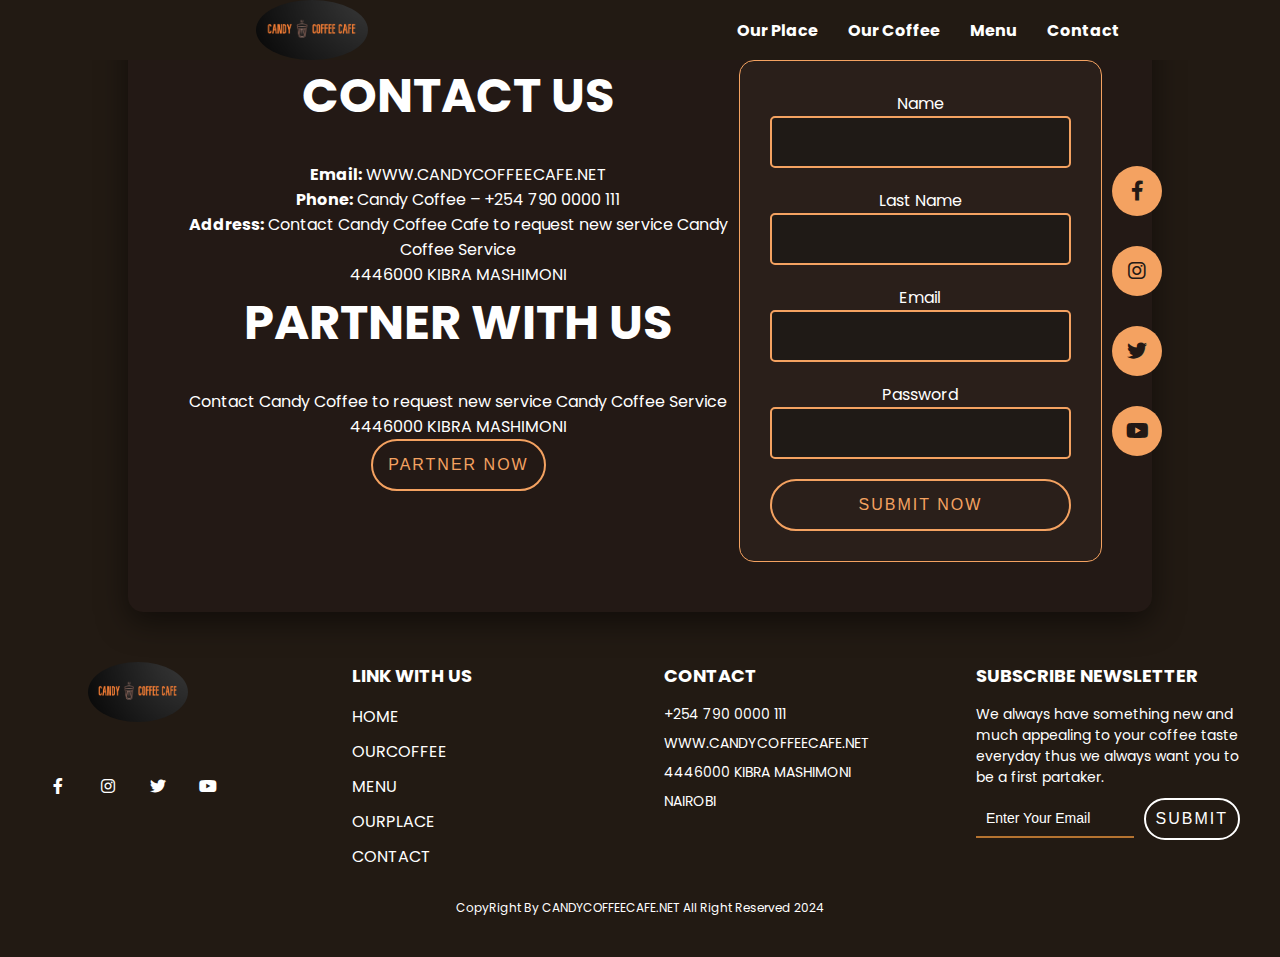
==== contact.html @ 36b61f67 "added few fitures on the contact and partner like the navbar and the footer" ====
<!DOCTYPE html>
<html lang="en">
  <head>
    <meta charset="UTF-8" />
    <meta name="viewport" content="width=device-width, initial-scale=1.0" />
    <title>Contact Candy Coffee shop</title>
    <link
      rel="stylesheet"
      href="https://cdnjs.cloudflare.com/ajax/libs/font-awesome/6.0.0-beta3/css/all.min.css"
    />
    <link rel="stylesheet" href="css/style.css" />
    <link rel="preconnect" href="https://fonts.googleapis.com" />
    <link rel="preconnect" href="https://fonts.gstatic.com" crossorigin />
    <link
      href="https://fonts.googleapis.com/css2?family=Kanit:ital,wght@0,100;0,200;0,300;0,400;0,500;0,600;0,700;0,800;0,900;1,100;1,200;1,300;1,400;1,500;1,600;1,700;1,800;1,900&family=Poppins:ital,wght@0,100;0,200;0,300;0,400;0,500;0,600;0,700;0,800;0,900;1,100;1,200;1,300;1,400;1,500;1,600;1,700;1,800;1,900&display=swap"
      rel="stylesheet"
    />
  </head>
  <body>
    <section>
      <nav class="navbar">
        <div class="logo">
          <a href="./index.html" target="_blank"><img src="./images/home/logo.png" alt="logo" class="logo" /></a>
        </div>

        <ul class="nav-links">
          <li><a href="#">Our Place</a></li>
          <li><a href="#">Our Coffee</a></li>
          <li><a href="#">Menu</a></li>
          <li><a href="contact.html" target="_blank">Contact</a></li>
        </ul>
      </nav>
      <div class="container">
        <div class="contact-section">
          <div class="contact-info">
            <h2>CONTACT US</h2>
            <p>
              <strong>Email:</strong>
              <a href="mailto:candycoffeecafe.net">WWW.CANDYCOFFEECAFE.NET</a>
            </p>
            <p><strong>Phone:</strong> Candy Coffee – +254 790 0000 111</p>
            <p>
              <strong>Address:</strong> Contact Candy Coffee Cafe to request new
              service Candy Coffee Service<br />4446000 KIBRA MASHIMONI
            </p>

            <div class="partner">
              <h2>PARTNER WITH US</h2>
              <p>
                Contact Candy Coffee to request new service Candy Coffee
                Service<br />4446000 KIBRA MASHIMONI
              </p>
              <a href="partner.html" target="_blank">
                <button type="submit">PARTNER NOW</button></a
              >
            </div>

            <div class="social-icons">
              <a href="#"><i class="fab fa-facebook-f"></i></a>
              <a href="#"><i class="fab fa-instagram"></i></a>
              <a href="#"><i class="fab fa-twitter"></i></a>
              <a href="#"><i class="fab fa-youtube"></i></a>
            </div>
          </div>

          <div class="contact-form">
            <form>
              <label for="name">Name</label>
              <input type="text" id="name" name="name" />

              <label for="lastname">Last Name</label>
              <input type="text" id="lastname" name="lastname" />

              <label for="email">Email</label>
              <input type="email" id="email" name="email" />

              <label for="password">Password</label>
              <input type="password" id="password" name="password" />

              <button type="submit">SUBMIT NOW</button>
            </form>
          </div>
        </div>
      </div>
    </section>

      <!-- Footer -->
      <footer class="footer-container">
        <div class="footer-left">
          <a href="./index.html"><img
            src="./images/home/logo.png"
            alt="Candy coffee cafe Service Logo"
            class="logo"
          /></a>
          <div class="social-icons">
            <a href="#"><i class="fab fa-facebook-f"></i></a>
            <a href="#"><i class="fab fa-instagram"></i></a>
            <a href="#"><i class="fab fa-twitter"></i></a>
            <a href="#"><i class="fab fa-youtube"></i></a>
          </div>
        </div>
  
        <div class="quick-links">
          <h4>LINK WITH US</h4>
          <ul>
            <li><a href="./index.html">HOME</a></li>
            <li><a href="#">OURCOFFEE</a></li>
            <li><a href="#">MENU</a></li>
            <li><a href="#">OURPLACE</a></li>
            <li><a href="./contact.html" target="_blank">CONTACT</a></li>
          </ul>
        </div>
  
        <div class="contact-info">
          <h4>CONTACT</h4>
          <p>+254 790 0000 111</p>
          <p><a href="mailto:candycoffeecafe.net">WWW.CANDYCOFFEECAFE.NET</a></p>
          <p>4446000 KIBRA MASHIMONI</p>
          <p>NAIROBI</p>
        </div>
  
        <div class="newsletter">
          <h4>SUBSCRIBE NEWSLETTER</h4>
          <p>
            We always have something new and much appealing to your coffee taste
            everyday thus we always want you to be a first partaker.
          </p>
          <form>
            <div class="mail-box">
              <input
                type="email"
                name="email"
                placeholder="Enter Your Email"
                class="input"
              />
              <button class="subscribe-btn" type="submit">submit</button>
            </div>
          </form>
        </div>
  
        <div class="footer-bottom">
          <p>CopyRight By CANDYCOFFEECAFE.NET All Right Reserved 2024</p>
        </div>
      </footer>
  </body>
</html>
---- css/style.css ----
* {
  padding: 0;
  margin: 0;
  box-sizing: border-box;
}

body {
  font-family: "Poppins", sans-serif;
  color: #fff;
  background-color: #221A13;
}

li {
  list-style: none;
  display: flex;
}

li a {
  color: #fff;
}

li a:hover {
  color: #b57330;
}

a {
  text-decoration: none;
}

a {
  color: #fff;
}

a:hover {
  color: #b57330;
}

.container {
  max-width: 80%;
  margin: 10px auto;
  text-align: center;
}

nav {
  background: #221A13;
  position: fixed;
  width: 100%;
  top: 0;
  left: 0;
  z-index: 1;
  /* filter: brightness(.9); */
}

.navbar {
  display: flex;
  justify-content: space-around;
  align-items: center;
}

.logo img {
  height: 60px;
  border-radius: 50%;
}

.nav-links {
  list-style: none;
  padding-left: 50px;
  display: flex;
  gap: 30px;
}

.nav-links a {
  color: white;
  text-decoration: none;
  font-weight: bold;
  transition: color 0.3s, transform 0.3s;
}

.nav-links a:hover {
  color: #FF6C00;
  transform: scale(1.1);
}

.logo {
  height: 60px;
  border-radius: 50%;
  margin-left: 3em;
}

.footer-container {
  display: flex;
  justify-content: space-between;
  align-items: flex-start;
  padding: 40px;
  background-color: #221A13;
  color: #fff;
  flex-wrap: wrap;
}
.footer-container .footer-left,
.footer-container .quick-links,
.footer-container .contact-info,
.footer-container .newsletter {
  width: 22%;
  text-align: left;
}
.footer-container .footer-left h4,
.footer-container .quick-links h4,
.footer-container .contact-info h4,
.footer-container .newsletter h4 {
  font-size: 18px;
  margin-bottom: 15px;
}
.footer-container .footer-left .logo {
  width: 100px;
  margin-bottom: 20px;
}
.footer-container .footer-left .social-icons {
  display: flex;
  gap: 15px;
  justify-content: flex-start;
  margin-top: 20px;
}
.footer-container .footer-left .social-icons a {
  display: inline-block;
  width: 35px;
  height: 35px;
  border-radius: 50%;
  text-align: center;
  line-height: 35px;
  font-size: 16px;
  transition: background-color 0.3s ease;
}
.footer-container .footer-left .social-icons a:hover {
  background-color: #b57330;
  color: #fff;
}
.footer-container .quick-links ul {
  list-style: none;
  padding: 0;
}
.footer-container .quick-links ul li {
  margin-bottom: 10px;
}
.footer-container .quick-links ul li a {
  color: #fff;
  text-decoration: none;
}
.footer-container .quick-links ul li a:hover {
  color: #b57330;
}
.footer-container .contact-info p {
  margin: 8px 0;
  font-size: 14px;
}
.footer-container .contact-info p a {
  color: #fff;
  text-decoration: none;
}
.footer-container .contact-info p a:hover {
  color: #b57330;
}
.footer-container .newsletter p {
  font-size: 14px;
}
.footer-container .newsletter .mail-box {
  display: flex;
  align-items: center;
  gap: 10px;
  margin-top: 10px;
}
.footer-container .newsletter .mail-box .input {
  padding: 10px;
  width: 80%;
  border: none;
  border-bottom: 2px solid #b57330;
  background: none;
  color: #fff;
  font-size: 14px;
}
.footer-container .newsletter .mail-box .input::-moz-placeholder {
  color: #fff;
}
.footer-container .newsletter .mail-box .input::placeholder {
  color: #fff;
}
.footer-container .newsletter .mail-box .subscribe-btn {
  padding: 10px;
  background-color: transparent;
  border: 2px solid #fff;
  color: #fff;
  cursor: pointer;
}
.footer-container .newsletter .mail-box .subscribe-btn i {
  font-size: 16px;
}
.footer-container .newsletter .mail-box .subscribe-btn:hover {
  background-color: #b57330;
  border-color: #b57330;
}
.footer-container .footer-bottom {
  width: 100%;
  text-align: center;
  margin-top: 20px;
  font-size: 12px;
}

@media only screen and (max-width: 768px) {
  .footer-container {
    flex-wrap: wrap;
    text-align: center;
  }
  .footer-container .footer-left,
  .footer-container .quick-links,
  .footer-container .contact-info,
  .footer-container .newsletter {
    width: 100%;
    margin-bottom: 20px;
  }
  .footer-container .newsletter .mail-box {
    justify-content: center;
  }
}
.hero {
  position: relative;
  height: 70vh;
  display: flex;
  justify-content: center;
  align-items: center;
  text-align: center;
  color: #fff;
}

.background-video {
  position: absolute;
  top: 20px;
  left: 0;
  width: 100%;
  height: 70vh;
  -o-object-fit: cover;
     object-fit: cover;
  z-index: -1;
  filter: brightness(0.2);
}

.hero-content {
  z-index: 1;
}

.hero-content h1 {
  font-size: 3rem;
  margin-bottom: 20px;
}

.hero-content p {
  margin-bottom: 20px;
}

.hero .btn {
  background-color: #b57330;
  color: #fff;
  padding: 10px 20px;
  text-decoration: none;
  border-radius: 5px;
  font-weight: bold;
  transition: background 0.3s ease;
}

.hero .btn:hover {
  background-color: #221A13;
}

nav {
  background: #221A13;
  position: fixed;
  width: 100%;
  top: 0;
  left: 0;
  z-index: 1;
  /* filter: brightness(.9); */
}

.navbar {
  display: flex;
  justify-content: space-around;
  align-items: center;
}

.nav-links {
  list-style: none;
  padding-left: 50px;
  display: flex;
  gap: 30px;
}

.nav-links a {
  color: #fff;
  text-decoration: none;
  font-weight: bold;
}

.nav-links a:hover {
  color: #b57330;
}

@media (max-width: 768px) {
  .main-section h1 {
    font-size: 36px;
  }
  .main-section p {
    font-size: 16px;
  }
  .navbar .nav-links {
    /* display: none; */
    max-height: 30vh;
    flex-direction: column;
  }
  .navbar .logo {
    font-size: 20px;
  }
}
@media (max-width: 480px) {
  .main-section h1 {
    font-size: 28px;
  }
  .main-section p {
    font-size: 14px;
  }
}
button {
  padding: 15px;
  background-color: transparent;
  color: #f4a261;
  border: 2px solid #f4a261;
  font-size: 16px;
  cursor: pointer;
  text-transform: uppercase;
  letter-spacing: 2px;
  border-radius: 50px;
  transition: all 0.3s ease;
}
button:hover {
  background-color: #f4a261;
  color: #231915;
}

.contact-section {
  display: flex;
  justify-content: space-between;
  padding: 50px;
  background-color: #231915;
  color: #fff;
  border-radius: 15px;
  position: relative;
  box-shadow: 0 10px 30px rgba(0, 0, 0, 0.5);
}
.contact-section .contact-info h2 {
  font-size: 48px;
  font-weight: bold;
  margin-bottom: 30px;
}
.contact-section .contact-info .info-item {
  margin-bottom: 20px;
}
.contact-section .contact-info .info-item strong {
  display: block;
  font-size: 18px;
  margin-bottom: 10px;
  font-weight: 700;
}
.contact-section .contact-info .info-item p {
  font-size: 16px;
  line-height: 1.5;
}
.contact-section .contact-info .info-item p a {
  color: #f4a261;
  text-decoration: none;
}
.contact-section .contact-info .info-item p a:hover {
  color: #fff;
}
.contact-section .contact-form {
  width: 45%;
  background-color: #2a1f1a;
  padding: 30px;
  border: 1px solid #f4a261;
  border-radius: 15px;
  position: relative;
}
.contact-section .contact-form form {
  display: flex;
  flex-direction: column;
}
.contact-section .contact-form form input {
  padding: 15px;
  margin-bottom: 20px;
  background-color: #1f1a16;
  border: 2px solid #f4a261;
  color: #fff;
  border-radius: 5px;
  font-size: 16px;
  outline: none;
  transition: all 0.3s ease;
}
.contact-section .contact-form form input::-moz-placeholder {
  color: #bdbdbd;
}
.contact-section .contact-form form input::placeholder {
  color: #bdbdbd;
}
.contact-section .contact-form form input:focus {
  border-color: #fff;
  background-color: #2a1f1a;
}
.contact-section .social-icons {
  display: flex;
  flex-direction: column;
  gap: 30px; /* Maintain spacing between icons */
  position: absolute;
  top: 50%;
  transform: translateY(-50%);
  right: -10px; /* Moves the icons to the immediate right of the form without touching the form border */
  z-index: 1; /* Ensure icons are visible but not touching form */
}
.contact-section .social-icons a {
  display: flex;
  justify-content: center;
  align-items: center;
  width: 50px;
  height: 50px;
  background-color: #f4a261;
  border-radius: 50%;
  color: #231915;
  font-size: 20px;
  transition: all 0.3s ease;
}
.contact-section .social-icons a:hover {
  background-color: #fff;
  color: #f4a261;
}

@media screen and (max-width: 768px) {
  .contact-section {
    flex-direction: column;
    padding: 20px;
  }
  .contact-section .contact-info,
  .contact-section .contact-form {
    width: 100%;
    margin-bottom: 20px;
  }
  .contact-section .social-icons {
    position: static;
    flex-direction: row;
    justify-content: center;
    gap: 10px;
  }
}
.our-service {
  text-align: center;
  padding: 40px 20px;
  background-color: #221A13;
}
.our-service h2 {
  font-size: 48px;
  font-weight: bold;
  color: #fff;
  margin-bottom: 50px;
}
.our-service .service-container {
  display: flex;
  justify-content: space-between;
  gap: 30px;
}
.our-service .service-container .service-card {
  background-color: #2D2017;
  border-radius: 15px;
  overflow: hidden;
  width: 100%;
  position: relative;
  box-shadow: 0 10px 30px rgba(0, 0, 0, 0.2);
  transition: transform 0.3s ease;
  cursor: pointer;
}
.our-service .service-container .service-card:hover {
  transform: translateY(-10px);
}
.our-service .service-container .service-card img {
  width: 100%;
  height: 200px;
  -o-object-fit: cover;
     object-fit: cover;
}
.our-service .service-container .service-card .service-content {
  text-align: center;
}
.our-service .service-container .service-card .service-content h3 {
  color: #fff;
  font-weight: 600;
  margin-bottom: 15px;
}
.our-service .service-container .service-card .service-content .service-link {
  display: block;
  margin: 0 auto;
  width: 50px;
  height: 50px;
  border-radius: 50%;
  background-color: #b57330;
  display: flex;
  justify-content: center;
  align-items: center;
  margin-top: 15px;
  transition: background-color 0.3s ease;
}
.our-service .service-container .service-card .service-content .service-link .arrow {
  font-size: 24px;
  color: #fff;
}
.our-service .service-container .service-card .service-content .service-link:hover {
  background-color: #b57330;
}

.our-service .container {
  text-align: center;
}
.our-service .container .service-scrollable {
  display: flex;
  flex-wrap: nowrap;
  gap: 20px;
  overflow-x: auto;
  padding-bottom: 10px;
  /* For all browsers */
  -ms-overflow-style: none;
}
.our-service .container .service-card {
  flex: 0 0 250px; /* Set a fixed width for each card */
  border: 1px solid #b57330;
  padding: 10px;
  border-radius: 10px;
  text-align: center;
  box-shadow: 0 4px 8px rgba(0, 0, 0, 0.2);
}
.our-service .container .service-card img {
  width: 100%;
  height: auto;
  border-radius: 8px;
}
.our-service .container .service-card .service-content {
  margin-top: 10px;
}
.our-service .container .service-card .service-content h3 {
  font-size: 1.2rem;
  margin-bottom: 5px;
}
.our-service .container .service-card .service-content .service-link {
  font-size: 1.5rem;
}

@media screen and (max-width: 768px) {
  .service-container {
    flex-direction: column;
    gap: 20px;
  }
}
.partnership-form {
  max-width: 600px;
  margin: 0 auto;
  padding: 20px;
  border-radius: 10px;
  box-shadow: 0 2px 5px rgba(0, 0, 0, 0.2);
}
.partnership-form label {
  font-weight: bold;
  margin-top: 10px;
  display: block;
  color: #fff;
}
.partnership-form input[type=text],
.partnership-form input[type=email],
.partnership-form input[type=tel],
.partnership-form input[type=url],
.partnership-form textarea,
.partnership-form select {
  width: 100%;
  color: #221A13;
  padding: 10px;
  margin-top: 5px;
  margin-bottom: 15px;
  border: 1px solid rgba(0, 0, 0, 0.2);
  border-radius: 5px;
  background-color: #fff;
}
.partnership-form input[type=radio] {
  margin-right: 5px;
}
.partnership-form button {
  padding: 15px;
  margin: 0 auto;
  display: block;
  background-color: transparent;
  color: #fff;
  border: 2px solid #b57330;
  font-size: 16px;
  cursor: pointer;
  text-transform: uppercase;
  letter-spacing: 2px;
  border-radius: 50px;
  transition: all 0.3s ease;
}
.partnership-form button:hover {
  background-color: #b57330;
  color: #fff;
}
.partnership-form .phone-section {
  display: flex;
  gap: 10px;
}
.partnership-form .phone-section select {
  width: 25%;
}
.partnership-form .phone-section input {
  width: 75%;
}

.all-varieties {
  gap: 3em;
}

.variaties {
  gap: 2em;
}

@media only screen and (max-width: 600px) {
  nav .nav {
    flex-direction: column;
    align-items: center;
  }
  .nav-left, .nav-center, .nav-right {
    width: 100%;
    text-align: center;
  }
  .nav-center ul {
    display: flex;
    flex-direction: column;
    padding: 0;
    margin: 0;
  }
  .nav-center ul li {
    margin-bottom: 10px;
  }
  .menu-container h1, .menu-container span {
    text-align: center;
  }
  .shop-container {
    display: flex;
    flex-direction: column;
    align-items: center;
  }
  .varieties-container {
    flex-direction: column;
    align-items: center;
    text-align: center;
  }
  .variaties-img img {
    max-width: 100%;
  }
  .footer-container {
    display: flex;
    flex-direction: column;
    align-items: center;
    text-align: center;
    width: 100%;
  }
  .footer-left, .quick-links, .newsletter {
    width: 100%;
    margin-bottom: 20px;
  }
  .quick-links ul {
    display: flex;
    flex-direction: column;
  }
  .newsletter .mail-box {
    flex-direction: column;
    align-items: center;
  }
  .newsletter .input {
    width: 100%;
    margin-bottom: 10px;
  }
  .subscribe-btn {
    width: 100%;
  }
}
.monials-scrollable .service-scrollable {
  display: flex;
  flex-wrap: nowrap;
  gap: 20px;
  overflow-x: auto;
  padding-bottom: 10px;
  /* For all browsers */
  -ms-overflow-style: none;
}
.testimonials {
  text-align: center;
  padding: 50px 0;
  background-color: #221A13;
}
.testimonials .title {
  color: #fff;
  font-size: 28px;
  margin-bottom: 5px;
}
.testimonials .subtitle {
  font-size: 24px;
  color: #fff;
  margin-bottom: 30px;
}
.testimonials .testimonial-slider {
  display: flex;
  overflow-x: scroll;
  scroll-behavior: smooth;
}
.testimonials .testimonial-slider .testimonial-card {
  background-color: #2D2017;
  border-radius: 10px;
  border: 1px solid #b57330;
  box-shadow: rgba(0, 0, 0, 0.2);
  margin: 0 10px;
  padding: 20px;
  flex: 0 0 300px;
  position: relative;
  text-align: left;
}
.testimonials .testimonial-slider .testimonial-card .quote {
  font-size: 48px;
  color: #b57330;
  position: absolute;
  top: 10px;
  left: 10px;
}
.testimonials .testimonial-slider .testimonial-card h4 {
  font-size: 18px;
  margin-top: 50px;
  color: #b57330;
}
.testimonials .testimonial-slider .testimonial-card p {
  font-size: 14px;
  color: #fff;
  margin-bottom: 20px;
}
.testimonials .testimonial-slider .testimonial-card .author {
  display: flex;
  align-items: center;
  align-content: center;
}
.testimonials .testimonial-slider .testimonial-card .author img {
  width: 50px;
  height: 50px;
  border-radius: 50%;
  margin-right: 10px;
}
.testimonials .testimonial-slider .testimonial-card .author .name {
  display: inline-block;
  font-weight: bold;
  font-size: 14px;
}
.testimonials .testimonial-slider .testimonial-card .author .position {
  font-size: 12px;
  color: #fff;
}
.testimonials .dots {
  margin-top: 20px;
}

.about-section {
  display: flex;
  border-radius: 10px;
}

.coffee-cup {
  margin-right: 10px;
}
.coffee-cup img {
  opacity: 0.6;
  height: 400px;
}

.about-content {
  border: 2px solid #b57330;
  border-radius: 10px;
  max-width: 50%;
  max-height: 60%;
}
.about-content h2 {
  font-size: 36px;
  margin-bottom: 10px;
}
.about-content p {
  margin-bottom: 15px;
  line-height: 1.6;
}

@media (max-width: 768px) {
  .coffee-cup {
    display: none; /* Hides the coffee cup image */
  }
  .about-section {
    flex-direction: column;
    text-align: center;
    justify-content: center;
    width: 100%;
  }
  .about-content {
    max-width: 100%;
    padding: 0 20px; /* Adds padding to avoid text touching screen edges */
  }
  .about-content h2 {
    font-size: 28px;
  }
  .about-content p {
    font-size: 16px;
  }
  .about-content .shop-button {
    padding: 8px 16px;
    font-size: 14px;
  }
}
/* Responsive for mobile (less than 480px) */
@media (max-width: 480px) {
  .about-content h2 {
    font-size: 24px;
  }
  .about-content p {
    font-size: 14px;
  }
  .shop-button {
    padding: 6px 12px;
    font-size: 12px;
  }
}
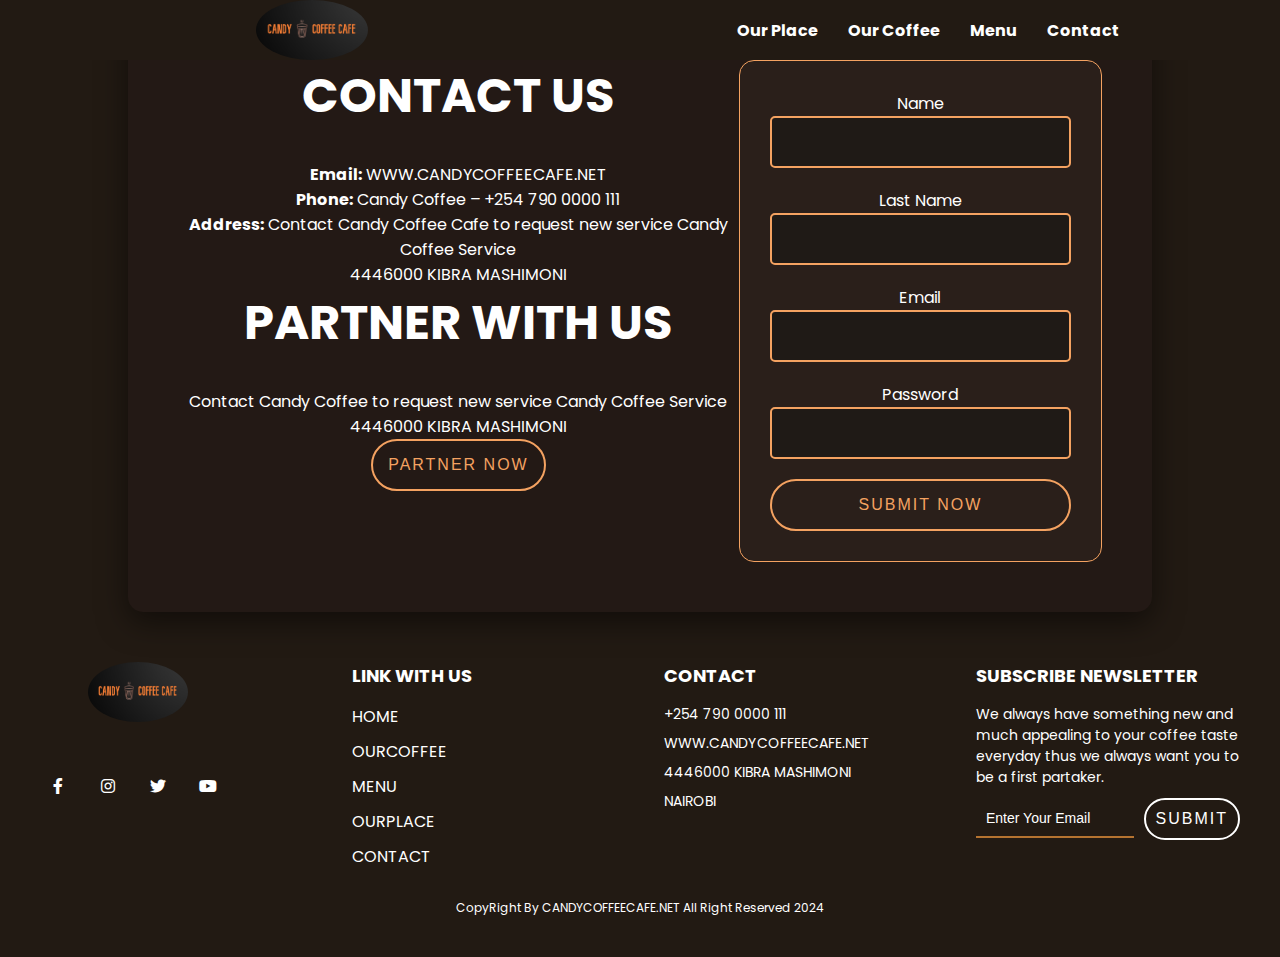
==== commit ec4b48d6: "made the our coffee.html and ensured that all is worjing well" ====
--- a/contact.html
+++ b/contact.html
@@ -9,12 +9,9 @@
       href="https://cdnjs.cloudflare.com/ajax/libs/font-awesome/6.0.0-beta3/css/all.min.css"
     />
     <link rel="stylesheet" href="css/style.css" />
-    <link rel="preconnect" href="https://fonts.googleapis.com" />
-    <link rel="preconnect" href="https://fonts.gstatic.com" crossorigin />
-    <link
-      href="https://fonts.googleapis.com/css2?family=Kanit:ital,wght@0,100;0,200;0,300;0,400;0,500;0,600;0,700;0,800;0,900;1,100;1,200;1,300;1,400;1,500;1,600;1,700;1,800;1,900&family=Poppins:ital,wght@0,100;0,200;0,300;0,400;0,500;0,600;0,700;0,800;0,900;1,100;1,200;1,300;1,400;1,500;1,600;1,700;1,800;1,900&display=swap"
-      rel="stylesheet"
-    />
+    <link rel="preconnect" href="https://fonts.googleapis.com">
+    <link rel="preconnect" href="https://fonts.gstatic.com" crossorigin>
+    <link href="https://fonts.googleapis.com/css2?family=Poppins:ital,wght@0,100;0,200;0,300;0,400;0,500;0,600;0,700;0,800;0,900;1,100;1,200;1,300;1,400;1,500;1,600;1,700;1,800;1,900&display=swap" rel="stylesheet">
   </head>
   <body>
     <section>
@@ -24,8 +21,8 @@
         </div>
 
         <ul class="nav-links">
-          <li><a href="#">Our Place</a></li>
-          <li><a href="#">Our Coffee</a></li>
+          <li><a href="our-coffee.html" target="_blank">Our Place</a></li>
+          <li><a href="/">Our Coffee</a></li>
           <li><a href="#">Menu</a></li>
           <li><a href="contact.html" target="_blank">Contact</a></li>
         </ul>
@@ -55,12 +52,12 @@
               >
             </div>
 
-            <div class="social-icons">
-              <a href="#"><i class="fab fa-facebook-f"></i></a>
-              <a href="#"><i class="fab fa-instagram"></i></a>
-              <a href="#"><i class="fab fa-twitter"></i></a>
-              <a href="#"><i class="fab fa-youtube"></i></a>
-            </div>
+            <!-- <div class="social-icons">
+              <a href="https://www.facebook.com/login" target="_blank"><i class="fab fa-facebook-f"></i></a>
+              <a href="https://www.instagram.com/" target="_blank"><i class="fab fa-instagram"></i></a>
+              <a href="https://x.com/" target="_blank"><i class="fab fa-twitter"></i></a>
+              <a href="https://www.youtube.com/" target="_blank"><i class="fab fa-youtube"></i></a>
+            </div> -->
           </div>
 
           <div class="contact-form">
@@ -87,16 +84,16 @@
       <!-- Footer -->
       <footer class="footer-container">
         <div class="footer-left">
-          <a href="./index.html"><img
+          <a href="./index.html" target="_blank"><img
             src="./images/home/logo.png"
             alt="Candy coffee cafe Service Logo"
             class="logo"
           /></a>
           <div class="social-icons">
-            <a href="#"><i class="fab fa-facebook-f"></i></a>
-            <a href="#"><i class="fab fa-instagram"></i></a>
-            <a href="#"><i class="fab fa-twitter"></i></a>
-            <a href="#"><i class="fab fa-youtube"></i></a>
+            <a href="https://www.facebook.com/login" target="_blank"><i class="fab fa-facebook-f"></i></a>
+            <a href="https://www.instagram.com/" target="_blank"><i class="fab fa-instagram"></i></a>
+            <a href="https://x.com/" target="_blank"><i class="fab fa-twitter"></i></a>
+            <a href="https://www.youtube.com/" target="_blank"><i class="fab fa-youtube"></i></a>
           </div>
         </div>
   
@@ -106,7 +103,7 @@
             <li><a href="./index.html">HOME</a></li>
             <li><a href="#">OURCOFFEE</a></li>
             <li><a href="#">MENU</a></li>
-            <li><a href="#">OURPLACE</a></li>
+            <li><a href="our-coffee.html" target="_blank">OURPLACE</a></li>
             <li><a href="./contact.html" target="_blank">CONTACT</a></li>
           </ul>
         </div>
--- a/css/style.css
+++ b/css/style.css
@@ -541,7 +541,7 @@
 }
 .our-service .container .service-card img {
   width: 100%;
-  height: auto;
+  height: 60%;
   border-radius: 8px;
 }
 .our-service .container .service-card .service-content {
@@ -563,7 +563,7 @@
 }
 .partnership-form {
   max-width: 600px;
-  margin: 0 auto;
+  margin: 30px auto;
   padding: 20px;
   border-radius: 10px;
   box-shadow: 0 2px 5px rgba(0, 0, 0, 0.2);
@@ -578,9 +578,8 @@
 .partnership-form input[type=email],
 .partnership-form input[type=tel],
 .partnership-form input[type=url],
-.partnership-form textarea,
 .partnership-form select {
-  width: 100%;
+  width: 50%;
   color: #221A13;
   padding: 10px;
   margin-top: 5px;
@@ -589,6 +588,14 @@
   border-radius: 5px;
   background-color: #fff;
 }
+.partnership-form textarea {
+  border-radius: 5px;
+  resize: none;
+  width: 100%;
+  height: auto;
+  margin-bottom: 15px;
+  border: 1px solid rgba(0, 0, 0, 0.2);
+}
 .partnership-form input[type=radio] {
   margin-right: 5px;
 }
@@ -621,84 +628,15 @@
   width: 75%;
 }
 
-.all-varieties {
-  gap: 3em;
-}
-
-.variaties {
-  gap: 2em;
-}
-
-@media only screen and (max-width: 600px) {
-  nav .nav {
-    flex-direction: column;
-    align-items: center;
-  }
-  .nav-left, .nav-center, .nav-right {
-    width: 100%;
-    text-align: center;
-  }
-  .nav-center ul {
-    display: flex;
-    flex-direction: column;
-    padding: 0;
-    margin: 0;
-  }
-  .nav-center ul li {
-    margin-bottom: 10px;
-  }
-  .menu-container h1, .menu-container span {
-    text-align: center;
-  }
-  .shop-container {
-    display: flex;
-    flex-direction: column;
-    align-items: center;
-  }
-  .varieties-container {
-    flex-direction: column;
-    align-items: center;
-    text-align: center;
-  }
-  .variaties-img img {
-    max-width: 100%;
-  }
-  .footer-container {
-    display: flex;
-    flex-direction: column;
-    align-items: center;
-    text-align: center;
-    width: 100%;
-  }
-  .footer-left, .quick-links, .newsletter {
-    width: 100%;
-    margin-bottom: 20px;
-  }
-  .quick-links ul {
-    display: flex;
-    flex-direction: column;
-  }
-  .newsletter .mail-box {
-    flex-direction: column;
-    align-items: center;
-  }
-  .newsletter .input {
-    width: 100%;
-    margin-bottom: 10px;
-  }
-  .subscribe-btn {
-    width: 100%;
-  }
-}
 .monials-scrollable .service-scrollable {
   display: flex;
   flex-wrap: nowrap;
   gap: 20px;
   overflow-x: auto;
   padding-bottom: 10px;
-  /* For all browsers */
   -ms-overflow-style: none;
 }
+
 .testimonials {
   text-align: center;
   padding: 50px 0;
@@ -836,4 +774,43 @@
     padding: 6px 12px;
     font-size: 12px;
   }
+}
+h1 {
+  text-align: center;
+  font-size: 2.5rem;
+  color: #b57330;
+}
+
+.coffee-menu {
+  margin: 50px auto;
+}
+.coffee-menu .menu-grid {
+  display: grid;
+  grid-template-columns: repeat(auto-fit, minmax(200px, 1fr));
+  gap: 20px;
+}
+.coffee-menu .menu-grid .menu-item {
+  background-color: #2D2017;
+  border-radius: 10px;
+  box-shadow: 0 4px 8px rgba(0, 0, 0, 0.2);
+  text-align: center;
+  padding: 20px;
+  border: 2px solid #b57330;
+}
+.coffee-menu .menu-grid .menu-item img {
+  width: 100%;
+  height: 60%;
+  border-radius: 10px;
+}
+.coffee-menu .menu-grid .menu-item h2 {
+  font-size: 1.5rem;
+  margin: 10px 0;
+  color: #fff;
+}
+.coffee-menu .menu-grid .menu-item p {
+  font-size: 1rem;
+  color: #fff;
+}
+.coffee-menu .menu-grid .menu-item p:last-child {
+  font-style: italic;
 }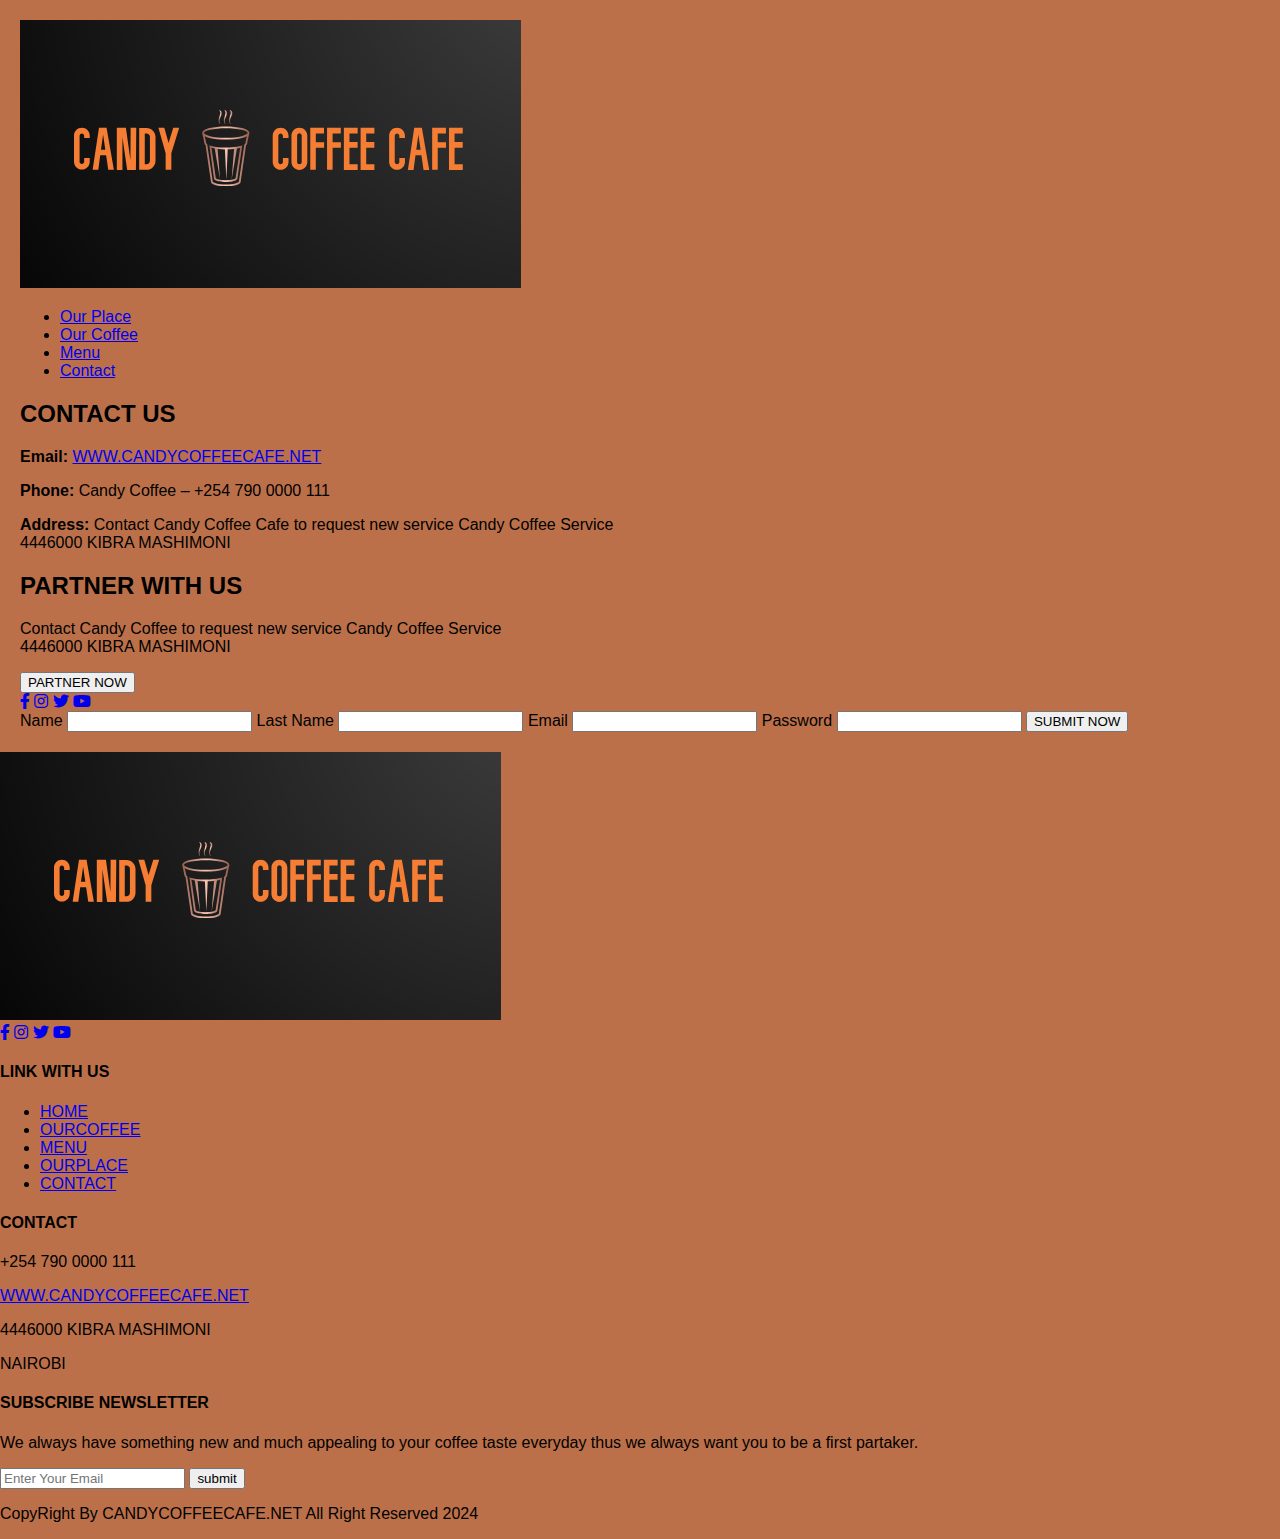
==== commit ca76f3f4: "now done the menu" ====
--- a/contact.html
+++ b/contact.html
@@ -9,9 +9,12 @@
       href="https://cdnjs.cloudflare.com/ajax/libs/font-awesome/6.0.0-beta3/css/all.min.css"
     />
     <link rel="stylesheet" href="css/style.css" />
-    <link rel="preconnect" href="https://fonts.googleapis.com">
-    <link rel="preconnect" href="https://fonts.gstatic.com" crossorigin>
-    <link href="https://fonts.googleapis.com/css2?family=Poppins:ital,wght@0,100;0,200;0,300;0,400;0,500;0,600;0,700;0,800;0,900;1,100;1,200;1,300;1,400;1,500;1,600;1,700;1,800;1,900&display=swap" rel="stylesheet">
+    <link rel="preconnect" href="https://fonts.googleapis.com" />
+    <link rel="preconnect" href="https://fonts.gstatic.com" crossorigin />
+    <link
+      href="https://fonts.googleapis.com/css2?family=Kanit:ital,wght@0,100;0,200;0,300;0,400;0,500;0,600;0,700;0,800;0,900;1,100;1,200;1,300;1,400;1,500;1,600;1,700;1,800;1,900&family=Poppins:ital,wght@0,100;0,200;0,300;0,400;0,500;0,600;0,700;0,800;0,900;1,100;1,200;1,300;1,400;1,500;1,600;1,700;1,800;1,900&display=swap"
+      rel="stylesheet"
+    />
   </head>
   <body>
     <section>
@@ -21,8 +24,8 @@
         </div>
 
         <ul class="nav-links">
-          <li><a href="our-coffee.html" target="_blank">Our Place</a></li>
-          <li><a href="/">Our Coffee</a></li>
+          <li><a href="#">Our Place</a></li>
+          <li><a href="#">Our Coffee</a></li>
           <li><a href="#">Menu</a></li>
           <li><a href="contact.html" target="_blank">Contact</a></li>
         </ul>
@@ -52,12 +55,12 @@
               >
             </div>
 
-            <!-- <div class="social-icons">
-              <a href="https://www.facebook.com/login" target="_blank"><i class="fab fa-facebook-f"></i></a>
-              <a href="https://www.instagram.com/" target="_blank"><i class="fab fa-instagram"></i></a>
-              <a href="https://x.com/" target="_blank"><i class="fab fa-twitter"></i></a>
-              <a href="https://www.youtube.com/" target="_blank"><i class="fab fa-youtube"></i></a>
-            </div> -->
+            <div class="social-icons">
+              <a href="#"><i class="fab fa-facebook-f"></i></a>
+              <a href="#"><i class="fab fa-instagram"></i></a>
+              <a href="#"><i class="fab fa-twitter"></i></a>
+              <a href="#"><i class="fab fa-youtube"></i></a>
+            </div>
           </div>
 
           <div class="contact-form">
@@ -84,16 +87,16 @@
       <!-- Footer -->
       <footer class="footer-container">
         <div class="footer-left">
-          <a href="./index.html" target="_blank"><img
+          <a href="./index.html"><img
             src="./images/home/logo.png"
             alt="Candy coffee cafe Service Logo"
             class="logo"
           /></a>
           <div class="social-icons">
-            <a href="https://www.facebook.com/login" target="_blank"><i class="fab fa-facebook-f"></i></a>
-            <a href="https://www.instagram.com/" target="_blank"><i class="fab fa-instagram"></i></a>
-            <a href="https://x.com/" target="_blank"><i class="fab fa-twitter"></i></a>
-            <a href="https://www.youtube.com/" target="_blank"><i class="fab fa-youtube"></i></a>
+            <a href="#"><i class="fab fa-facebook-f"></i></a>
+            <a href="#"><i class="fab fa-instagram"></i></a>
+            <a href="#"><i class="fab fa-twitter"></i></a>
+            <a href="#"><i class="fab fa-youtube"></i></a>
           </div>
         </div>
   
@@ -103,7 +106,7 @@
             <li><a href="./index.html">HOME</a></li>
             <li><a href="#">OURCOFFEE</a></li>
             <li><a href="#">MENU</a></li>
-            <li><a href="our-coffee.html" target="_blank">OURPLACE</a></li>
+            <li><a href="#">OURPLACE</a></li>
             <li><a href="./contact.html" target="_blank">CONTACT</a></li>
           </ul>
         </div>
--- a/css/style.css
+++ b/css/style.css
@@ -1,11 +1,318 @@
-* {
-  padding: 0;
-  margin: 0;
-  box-sizing: border-box;
-}
-
+@media screen and (max-width: 600px) {
+  .container {
+    flex-direction: column;
+    align-items: center;
+  }
+}
 body {
   font-family: "Poppins", sans-serif;
+  margin: 0;
+  padding: 0;
+  background-color: #6f4c3e;
+}
+
+.nav {
+  display: flex;
+  justify-content: space-between;
+  align-items: center;
+  background-color: #6f4c3e;
+  padding: 10px 20px;
+}
+.nav .logo img {
+  width: 12vw;
+  border-radius: 50%;
+}
+.nav .links a {
+  color: #f0e68c;
+  margin: 0 15px;
+  text-decoration: none;
+}
+.nav .links a:hover {
+  text-decoration: underline;
+}
+
+.card img {
+  border: #333;
+  border-radius: 50%;
+  width: 45vw;
+  height: 12vh;
+  border: 1px solid black;
+}
+
+.shop-upper {
+  background-color: #f0e68c;
+  padding: 20px;
+}
+.shop-upper .shop-upper-links {
+  display: flex;
+  justify-content: space-around;
+}
+.shop-upper .shop-upper-links a {
+  color: #6f4c3e;
+  text-decoration: none;
+  font-weight: bold;
+}
+.shop-upper .shop-upper-links a:hover {
+  text-decoration: underline;
+}
+
+.common {
+  display: flex;
+  flex-wrap: wrap;
+  justify-content: space-around;
+  padding: 20px;
+}
+.common .card {
+  background-color: #fff;
+  border: 1px solid #ddd;
+  border-radius: 8px;
+  padding: 15px;
+  margin: 10px;
+  text-align: center;
+  width: 200px;
+}
+.common .card img {
+  width: 60px;
+}
+.common .card h1 {
+  color: #6f4c3e;
+  font-size: 1.2em;
+  margin: 10px 0;
+}
+.common .card h2 {
+  color: #555;
+  font-size: 1em;
+}
+.common .card h3 {
+  color: #777;
+  font-size: 0.9em;
+}
+.common .card button {
+  background-color: #a0522d;
+  color: #fff;
+  border: none;
+  padding: 10px 15px;
+  border-radius: 5px;
+  cursor: pointer;
+  transition: background-color 0.3s;
+}
+.common .card button:hover {
+  background-color: #783e22;
+}
+
+.footer {
+  background-color: #333;
+  color: #f0e68c;
+  padding: 20px;
+  display: flex;
+  justify-content: space-around;
+}
+.footer .footer-holder-1,
+.footer .footer-holder-2,
+.footer .footer-holder-3 {
+  flex: 1;
+  padding: 10px;
+}
+.footer .footer-holder-1 h1,
+.footer .footer-holder-2 h1,
+.footer .footer-holder-3 h1 {
+  font-size: 1.2em;
+}
+.footer .footer-holder-1 .social-media img,
+.footer .footer-holder-2 .social-media img,
+.footer .footer-holder-3 .social-media img {
+  width: 30px;
+  margin-right: 10px;
+}
+
+body {
+  font-family: "poppins", sans-serif;
+  background-color: #fff;
+  margin: 0;
+  padding: 0;
+}
+
+section {
+  padding: 20px;
+}
+
+.center {
+  display: flex;
+  align-items: center;
+}
+
+.place {
+  color: #fff;
+}
+
+.placey {
+  color: #fff;
+  font-weight: bold;
+  margin-bottom: 10px;
+  display: grid;
+  align-items: center;
+  flex-direction: row;
+}
+
+h2 {
+  font-size: 24px;
+  margin: 20px 0;
+}
+
+h3 {
+  font-size: 20px;
+  margin: 15px 0;
+}
+
+.para {
+  margin: 10px 0;
+}
+.para p {
+  font-size: 16px;
+  line-height: 1.5;
+}
+
+.flex-container {
+  display: grid;
+  flex-wrap: wrap;
+  justify-content: space-around;
+  margin: 20px 0;
+  flex-direction: row;
+  align-items: center;
+}
+.flex-container img {
+  margin: 10px;
+  border-radius: 50%;
+}
+
+.sections {
+  margin-top: 30px;
+}
+.sections h2 {
+  margin-bottom: 20px;
+}
+.sections h3 {
+  margin: 10px 0;
+}
+
+.blak {
+  display: inline-block;
+  margin-right: 10px;
+}
+.blak img {
+  display: block;
+}
+
+@media (max-width: 600px) {
+  .container {
+    flex-direction: column;
+    align-items: center;
+  }
+}
+body {
+  font-family: "Arial", sans-serif;
+  background-color: #BC704A;
+  margin: 0;
+  padding: 0;
+}
+
+<<<<<<< HEAD
+section {
+  padding: 20px;
+=======
+yvonne
+.espresso {
+  display: flex;
+  border: 1px solid white;
+  border-radius: 5px;
+  align-items: center;
+}
+
+.latte {
+  display: flex;
+  border: 1px solid white;
+  border-radius: 5px;
+  align-items: center;
+}
+
+.red-eye {
+  flex-direction: row;
+  border: 1px solid white;
+  border-radius: 5px;
+  align-items: center;
+}
+
+.style {
+  text-align: center;
+  text-wrap: wrap;
+}
+
+.black {
+  flex-direction: row;
+  border: 1px solid white;
+  border-radius: 5px;
+  align-items: center;
+}
+
+.mocha {
+  flex-direction: row;
+  border: 1px solid white;
+  border-radius: 5px;
+  align-items: center;
+}
+
+.americano {
+  flex-direction: row;
+  border: 1px solid white;
+  border-radius: 5px;
+  align-items: center;
+}
+
+.flat-white {
+  flex-direction: row;
+  border: 1px solid white;
+  border-radius: 5px;
+  align-items: center;
+}
+
+.frappe {
+  flex-direction: row;
+  border: 1px solid white;
+  border-radius: 5px;
+  align-items: center;
+}
+
+.macchiato {
+  flex-direction: row;
+  border: 1px solid white;
+  border-radius: 5px;
+  align-items: center;
+}
+
+.cold {
+  flex-direction: row;
+  border: 1px solid white;
+  border-radius: 5px;
+  align-items: center;
+}
+
+.red {
+  flex-direction: row;
+  border: 1px solid white;
+  border-radius: 5px;
+  align-items: center;
+}
+
+.cafe {
+  flex-direction: row;
+  border: 1px solid white;
+  border-radius: 5px;
+  align-items: center;
+}
+
+body {
+  font-family: "Poppins", sans-serif;
+
   color: #fff;
   background-color: #221A13;
 }
@@ -541,7 +848,7 @@
 }
 .our-service .container .service-card img {
   width: 100%;
-  height: 60%;
+  height: auto;
   border-radius: 8px;
 }
 .our-service .container .service-card .service-content {
@@ -563,7 +870,7 @@
 }
 .partnership-form {
   max-width: 600px;
-  margin: 30px auto;
+  margin: 0 auto;
   padding: 20px;
   border-radius: 10px;
   box-shadow: 0 2px 5px rgba(0, 0, 0, 0.2);
@@ -578,8 +885,9 @@
 .partnership-form input[type=email],
 .partnership-form input[type=tel],
 .partnership-form input[type=url],
+.partnership-form textarea,
 .partnership-form select {
-  width: 50%;
+  width: 100%;
   color: #221A13;
   padding: 10px;
   margin-top: 5px;
@@ -587,14 +895,6 @@
   border: 1px solid rgba(0, 0, 0, 0.2);
   border-radius: 5px;
   background-color: #fff;
-}
-.partnership-form textarea {
-  border-radius: 5px;
-  resize: none;
-  width: 100%;
-  height: auto;
-  margin-bottom: 15px;
-  border: 1px solid rgba(0, 0, 0, 0.2);
 }
 .partnership-form input[type=radio] {
   margin-right: 5px;
@@ -628,15 +928,84 @@
   width: 75%;
 }
 
+.all-varieties {
+  gap: 3em;
+}
+
+.variaties {
+  gap: 2em;
+}
+
+@media only screen and (max-width: 600px) {
+  nav .nav {
+    flex-direction: column;
+    align-items: center;
+  }
+  .nav-left, .nav-center, .nav-right {
+    width: 100%;
+    text-align: center;
+  }
+  .nav-center ul {
+    display: flex;
+    flex-direction: column;
+    padding: 0;
+    margin: 0;
+  }
+  .nav-center ul li {
+    margin-bottom: 10px;
+  }
+  .menu-container h1, .menu-container span {
+    text-align: center;
+  }
+  .shop-container {
+    display: flex;
+    flex-direction: column;
+    align-items: center;
+  }
+  .varieties-container {
+    flex-direction: column;
+    align-items: center;
+    text-align: center;
+  }
+  .variaties-img img {
+    max-width: 100%;
+  }
+  .footer-container {
+    display: flex;
+    flex-direction: column;
+    align-items: center;
+    text-align: center;
+    width: 100%;
+  }
+  .footer-left, .quick-links, .newsletter {
+    width: 100%;
+    margin-bottom: 20px;
+  }
+  .quick-links ul {
+    display: flex;
+    flex-direction: column;
+  }
+  .newsletter .mail-box {
+    flex-direction: column;
+    align-items: center;
+  }
+  .newsletter .input {
+    width: 100%;
+    margin-bottom: 10px;
+  }
+  .subscribe-btn {
+    width: 100%;
+  }
+}
 .monials-scrollable .service-scrollable {
   display: flex;
   flex-wrap: nowrap;
   gap: 20px;
   overflow-x: auto;
   padding-bottom: 10px;
+  /* For all browsers */
   -ms-overflow-style: none;
 }
-
 .testimonials {
   text-align: center;
   padding: 50px 0;
@@ -774,43 +1143,69 @@
     padding: 6px 12px;
     font-size: 12px;
   }
-}
-h1 {
-  text-align: center;
-  font-size: 2.5rem;
-  color: #b57330;
-}
-
-.coffee-menu {
-  margin: 50px auto;
-}
-.coffee-menu .menu-grid {
-  display: grid;
-  grid-template-columns: repeat(auto-fit, minmax(200px, 1fr));
-  gap: 20px;
-}
-.coffee-menu .menu-grid .menu-item {
-  background-color: #2D2017;
-  border-radius: 10px;
-  box-shadow: 0 4px 8px rgba(0, 0, 0, 0.2);
-  text-align: center;
+=======
+  background-color: #f9f9f9;
+  color: #6b4f4f;
+  margin: 0;
   padding: 20px;
-  border: 2px solid #b57330;
-}
-.coffee-menu .menu-grid .menu-item img {
-  width: 100%;
-  height: 60%;
-  border-radius: 10px;
-}
-.coffee-menu .menu-grid .menu-item h2 {
-  font-size: 1.5rem;
+}
+
+
+.container {
+  max-width: 1200px;
+  margin: auto;
+>>>>>>> 97df45c8d2906d7a2c4b2022ea89fa8e56e4dfa1
+}
+
+.place {
+  color: #fff;
+  font-weight: bold;
+  margin-bottom: 10px;
+}
+
+h2 {
+  font-size: 24px;
+  margin: 20px 0;
+}
+
+h3 {
+  font-size: 20px;
+  margin: 15px 0;
+}
+
+.para {
   margin: 10px 0;
-  color: #fff;
-}
-.coffee-menu .menu-grid .menu-item p {
-  font-size: 1rem;
-  color: #fff;
-}
-.coffee-menu .menu-grid .menu-item p:last-child {
-  font-style: italic;
+}
+.para p {
+  font-size: 16px;
+  line-height: 1.5;
+}
+
+.flex-container {
+  display: flex;
+  flex-wrap: wrap;
+  justify-content: space-around;
+  margin: 20px 0;
+}
+.flex-container img {
+  margin: 10px;
+  border-radius: 5px;
+}
+
+.sections {
+  margin-top: 30px;
+}
+.sections h2 {
+  margin-bottom: 20px;
+}
+.sections h3 {
+  margin: 10px 0;
+}
+
+.blak {
+  display: inline-block;
+  margin-right: 10px;
+}
+.blak img {
+  display: block;
 }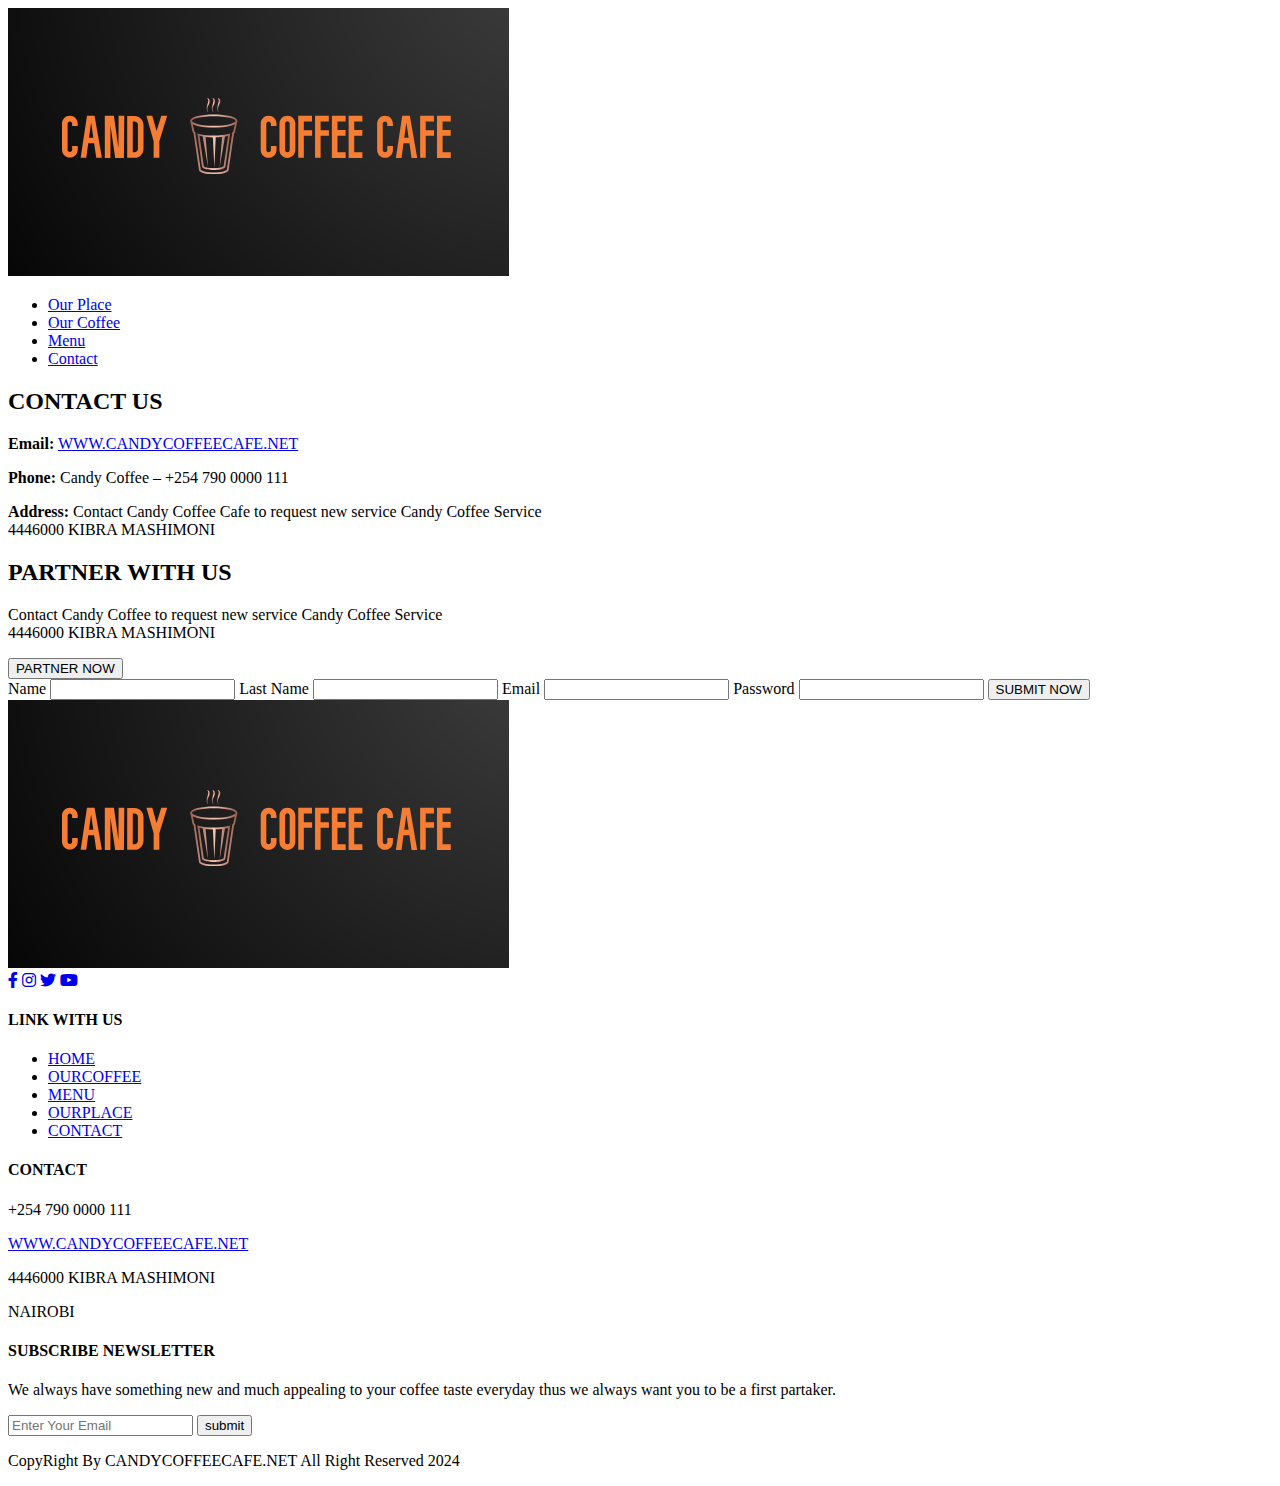
==== commit d4aa4c06: "Merge branch 'development' into yvonne" ====
--- a/contact.html
+++ b/contact.html
@@ -9,12 +9,9 @@
       href="https://cdnjs.cloudflare.com/ajax/libs/font-awesome/6.0.0-beta3/css/all.min.css"
     />
     <link rel="stylesheet" href="css/style.css" />
-    <link rel="preconnect" href="https://fonts.googleapis.com" />
-    <link rel="preconnect" href="https://fonts.gstatic.com" crossorigin />
-    <link
-      href="https://fonts.googleapis.com/css2?family=Kanit:ital,wght@0,100;0,200;0,300;0,400;0,500;0,600;0,700;0,800;0,900;1,100;1,200;1,300;1,400;1,500;1,600;1,700;1,800;1,900&family=Poppins:ital,wght@0,100;0,200;0,300;0,400;0,500;0,600;0,700;0,800;0,900;1,100;1,200;1,300;1,400;1,500;1,600;1,700;1,800;1,900&display=swap"
-      rel="stylesheet"
-    />
+    <link rel="preconnect" href="https://fonts.googleapis.com">
+    <link rel="preconnect" href="https://fonts.gstatic.com" crossorigin>
+    <link href="https://fonts.googleapis.com/css2?family=Poppins:ital,wght@0,100;0,200;0,300;0,400;0,500;0,600;0,700;0,800;0,900;1,100;1,200;1,300;1,400;1,500;1,600;1,700;1,800;1,900&display=swap" rel="stylesheet">
   </head>
   <body>
     <section>
@@ -24,8 +21,8 @@
         </div>
 
         <ul class="nav-links">
-          <li><a href="#">Our Place</a></li>
-          <li><a href="#">Our Coffee</a></li>
+          <li><a href="our-coffee.html" target="_blank">Our Place</a></li>
+          <li><a href="/">Our Coffee</a></li>
           <li><a href="#">Menu</a></li>
           <li><a href="contact.html" target="_blank">Contact</a></li>
         </ul>
@@ -55,12 +52,12 @@
               >
             </div>
 
-            <div class="social-icons">
-              <a href="#"><i class="fab fa-facebook-f"></i></a>
-              <a href="#"><i class="fab fa-instagram"></i></a>
-              <a href="#"><i class="fab fa-twitter"></i></a>
-              <a href="#"><i class="fab fa-youtube"></i></a>
-            </div>
+            <!-- <div class="social-icons">
+              <a href="https://www.facebook.com/login" target="_blank"><i class="fab fa-facebook-f"></i></a>
+              <a href="https://www.instagram.com/" target="_blank"><i class="fab fa-instagram"></i></a>
+              <a href="https://x.com/" target="_blank"><i class="fab fa-twitter"></i></a>
+              <a href="https://www.youtube.com/" target="_blank"><i class="fab fa-youtube"></i></a>
+            </div> -->
           </div>
 
           <div class="contact-form">
@@ -87,16 +84,16 @@
       <!-- Footer -->
       <footer class="footer-container">
         <div class="footer-left">
-          <a href="./index.html"><img
+          <a href="./index.html" target="_blank"><img
             src="./images/home/logo.png"
             alt="Candy coffee cafe Service Logo"
             class="logo"
           /></a>
           <div class="social-icons">
-            <a href="#"><i class="fab fa-facebook-f"></i></a>
-            <a href="#"><i class="fab fa-instagram"></i></a>
-            <a href="#"><i class="fab fa-twitter"></i></a>
-            <a href="#"><i class="fab fa-youtube"></i></a>
+            <a href="https://www.facebook.com/login" target="_blank"><i class="fab fa-facebook-f"></i></a>
+            <a href="https://www.instagram.com/" target="_blank"><i class="fab fa-instagram"></i></a>
+            <a href="https://x.com/" target="_blank"><i class="fab fa-twitter"></i></a>
+            <a href="https://www.youtube.com/" target="_blank"><i class="fab fa-youtube"></i></a>
           </div>
         </div>
   
@@ -106,7 +103,7 @@
             <li><a href="./index.html">HOME</a></li>
             <li><a href="#">OURCOFFEE</a></li>
             <li><a href="#">MENU</a></li>
-            <li><a href="#">OURPLACE</a></li>
+            <li><a href="our-coffee.html" target="_blank">OURPLACE</a></li>
             <li><a href="./contact.html" target="_blank">CONTACT</a></li>
           </ul>
         </div>
--- a/css/style.css
+++ b/css/style.css
@@ -1,4 +1,18 @@
+
 @media screen and (max-width: 600px) {
+=======
+project
+* {
+  padding: 0;
+  margin: 0;
+  box-sizing: border-box;
+}
+
+body {
+  font-family: "Poppins", sans-serif;
+
+@media (max-width: 600px) {
+
   .container {
     flex-direction: column;
     align-items: center;
@@ -216,10 +230,10 @@
   padding: 0;
 }
 
-<<<<<<< HEAD
+
 section {
   padding: 20px;
-=======
+
 yvonne
 .espresso {
   display: flex;
@@ -313,6 +327,7 @@
 body {
   font-family: "Poppins", sans-serif;
 
+ development
   color: #fff;
   background-color: #221A13;
 }
@@ -848,7 +863,7 @@
 }
 .our-service .container .service-card img {
   width: 100%;
-  height: auto;
+  height: 60%;
   border-radius: 8px;
 }
 .our-service .container .service-card .service-content {
@@ -870,7 +885,7 @@
 }
 .partnership-form {
   max-width: 600px;
-  margin: 0 auto;
+  margin: 30px auto;
   padding: 20px;
   border-radius: 10px;
   box-shadow: 0 2px 5px rgba(0, 0, 0, 0.2);
@@ -885,9 +900,8 @@
 .partnership-form input[type=email],
 .partnership-form input[type=tel],
 .partnership-form input[type=url],
-.partnership-form textarea,
 .partnership-form select {
-  width: 100%;
+  width: 50%;
   color: #221A13;
   padding: 10px;
   margin-top: 5px;
@@ -895,6 +909,14 @@
   border: 1px solid rgba(0, 0, 0, 0.2);
   border-radius: 5px;
   background-color: #fff;
+}
+.partnership-form textarea {
+  border-radius: 5px;
+  resize: none;
+  width: 100%;
+  height: auto;
+  margin-bottom: 15px;
+  border: 1px solid rgba(0, 0, 0, 0.2);
 }
 .partnership-form input[type=radio] {
   margin-right: 5px;
@@ -928,84 +950,15 @@
   width: 75%;
 }
 
-.all-varieties {
-  gap: 3em;
-}
-
-.variaties {
-  gap: 2em;
-}
-
-@media only screen and (max-width: 600px) {
-  nav .nav {
-    flex-direction: column;
-    align-items: center;
-  }
-  .nav-left, .nav-center, .nav-right {
-    width: 100%;
-    text-align: center;
-  }
-  .nav-center ul {
-    display: flex;
-    flex-direction: column;
-    padding: 0;
-    margin: 0;
-  }
-  .nav-center ul li {
-    margin-bottom: 10px;
-  }
-  .menu-container h1, .menu-container span {
-    text-align: center;
-  }
-  .shop-container {
-    display: flex;
-    flex-direction: column;
-    align-items: center;
-  }
-  .varieties-container {
-    flex-direction: column;
-    align-items: center;
-    text-align: center;
-  }
-  .variaties-img img {
-    max-width: 100%;
-  }
-  .footer-container {
-    display: flex;
-    flex-direction: column;
-    align-items: center;
-    text-align: center;
-    width: 100%;
-  }
-  .footer-left, .quick-links, .newsletter {
-    width: 100%;
-    margin-bottom: 20px;
-  }
-  .quick-links ul {
-    display: flex;
-    flex-direction: column;
-  }
-  .newsletter .mail-box {
-    flex-direction: column;
-    align-items: center;
-  }
-  .newsletter .input {
-    width: 100%;
-    margin-bottom: 10px;
-  }
-  .subscribe-btn {
-    width: 100%;
-  }
-}
 .monials-scrollable .service-scrollable {
   display: flex;
   flex-wrap: nowrap;
   gap: 20px;
   overflow-x: auto;
   padding-bottom: 10px;
-  /* For all browsers */
   -ms-overflow-style: none;
 }
+
 .testimonials {
   text-align: center;
   padding: 50px 0;
@@ -1143,7 +1096,9 @@
     padding: 6px 12px;
     font-size: 12px;
   }
-=======
+ 
+
+
   background-color: #f9f9f9;
   color: #6b4f4f;
   margin: 0;
@@ -1154,14 +1109,40 @@
 .container {
   max-width: 1200px;
   margin: auto;
->>>>>>> 97df45c8d2906d7a2c4b2022ea89fa8e56e4dfa1
+
+
 }
 
 .place {
   color: #fff;
   font-weight: bold;
   margin-bottom: 10px;
-}
+
+ development
+}
+h1 {
+  text-align: center;
+  font-size: 2.5rem;
+  color: #b57330;
+}
+
+ project
+.coffee-menu {
+  margin: 50px auto;
+}
+.coffee-menu .menu-grid {
+  display: grid;
+  grid-template-columns: repeat(auto-fit, minmax(200px, 1fr));
+  gap: 20px;
+
+}
+.coffee-menu .menu-grid .menu-item {
+  background-color: #2D2017;
+  border-radius: 10px;
+  box-shadow: 0 4px 8px rgba(0, 0, 0, 0.2);
+  text-align: center;
+  padding: 20px;
+  border: 2px solid #b57330;
 
 h2 {
   font-size: 24px;
@@ -1189,7 +1170,35 @@
 }
 .flex-container img {
   margin: 10px;
-  border-radius: 5px;
+
+  border-radius: 5px;
+
+  padding: 15px;
+  width: 30%;
+ 
+}
+.coffee-menu .menu-grid .menu-item img {
+  width: 100%;
+  height: 60%;
+  border-radius: 10px;
+}
+.coffee-menu .menu-grid .menu-item h2 {
+  font-size: 1.5rem;
+  margin: 10px 0;
+  color: #fff;
+}
+ project
+.coffee-menu .menu-grid .menu-item p {
+  font-size: 1rem;
+  color: #fff;
+}
+.coffee-menu .menu-grid .menu-item p:last-child {
+  font-style: italic;
+
+.cards .espresso h3, .cards .latte h3, .cards .black h3, .cards .mocha h3, .cards .americano h3, .cards .cappuccino h3, .cards .flat-white h3, .cards .cafe h3, .cards .macchiato h3, .cards .cold h3, .cards .frappe h3, .cards .red h3 {
+  text-align: left;
+  margin-top: 10px;
+
 }
 
 .sections {
@@ -1206,6 +1215,13 @@
   display: inline-block;
   margin-right: 10px;
 }
+
 .blak img {
   display: block;
+
+
+.our-place {
+  background-color: black;
+
+
 }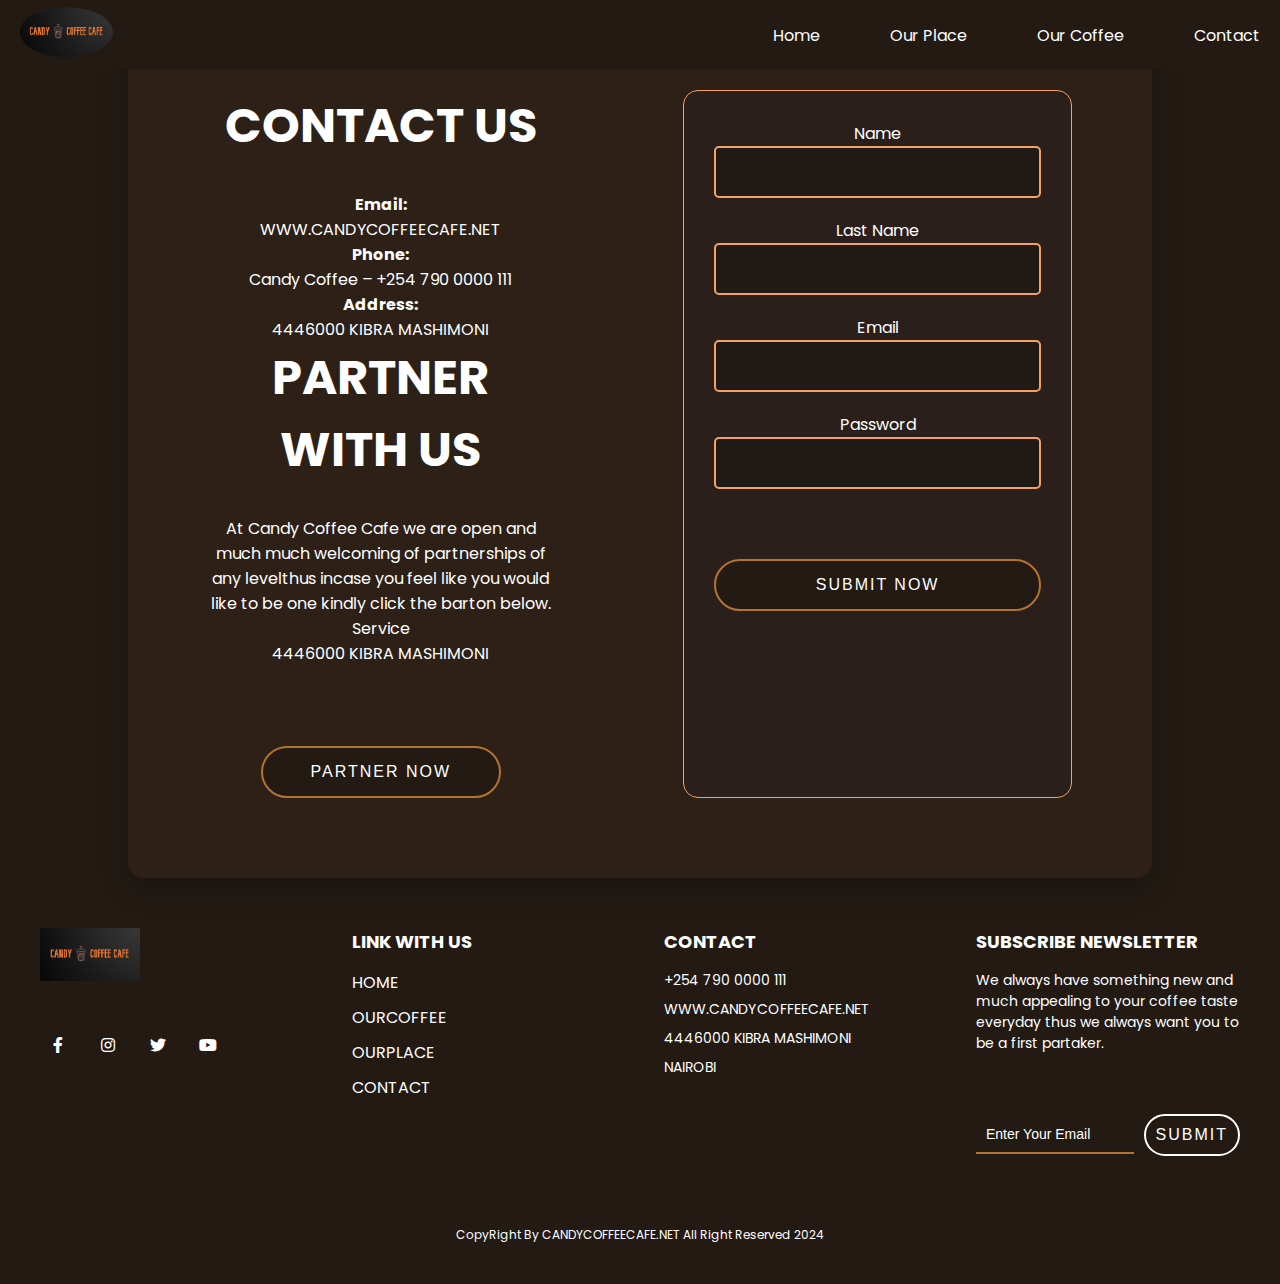
==== commit cc5f7334: "Made the our menu to have the prices" ====
--- a/contact.html
+++ b/contact.html
@@ -9,21 +9,26 @@
       href="https://cdnjs.cloudflare.com/ajax/libs/font-awesome/6.0.0-beta3/css/all.min.css"
     />
     <link rel="stylesheet" href="css/style.css" />
-    <link rel="preconnect" href="https://fonts.googleapis.com">
-    <link rel="preconnect" href="https://fonts.gstatic.com" crossorigin>
-    <link href="https://fonts.googleapis.com/css2?family=Poppins:ital,wght@0,100;0,200;0,300;0,400;0,500;0,600;0,700;0,800;0,900;1,100;1,200;1,300;1,400;1,500;1,600;1,700;1,800;1,900&display=swap" rel="stylesheet">
+    <link rel="preconnect" href="https://fonts.googleapis.com" />
+    <link rel="preconnect" href="https://fonts.gstatic.com" crossorigin />
+    <link
+      href="https://fonts.googleapis.com/css2?family=Poppins:ital,wght@0,100;0,200;0,300;0,400;0,500;0,600;0,700;0,800;0,900;1,100;1,200;1,300;1,400;1,500;1,600;1,700;1,800;1,900&display=swap"
+      rel="stylesheet"
+    />
   </head>
   <body>
     <section>
       <nav class="navbar">
         <div class="logo">
-          <a href="./index.html" target="_blank"><img src="./images/home/logo.png" alt="logo" class="logo" /></a>
+          <a href="./index.html" target="_blank"
+            ><img src="./images/home/logo.png" alt="logo" class="logo"
+          /></a>
         </div>
 
         <ul class="nav-links">
+          <li><a href="index.html" target="_blank">Home</a></li>
           <li><a href="our-coffee.html" target="_blank">Our Place</a></li>
           <li><a href="/">Our Coffee</a></li>
-          <li><a href="#">Menu</a></li>
           <li><a href="contact.html" target="_blank">Contact</a></li>
         </ul>
       </nav>
@@ -32,32 +37,27 @@
           <div class="contact-info">
             <h2>CONTACT US</h2>
             <p>
-              <strong>Email:</strong>
+              <strong>Email:</strong> <br />
               <a href="mailto:candycoffeecafe.net">WWW.CANDYCOFFEECAFE.NET</a>
             </p>
-            <p><strong>Phone:</strong> Candy Coffee – +254 790 0000 111</p>
             <p>
-              <strong>Address:</strong> Contact Candy Coffee Cafe to request new
-              service Candy Coffee Service<br />4446000 KIBRA MASHIMONI
+              <strong>Phone:</strong> <br />
+              Candy Coffee – +254 790 0000 111
+            </p>
+            <p>
+              <strong>Address:</strong> <br />4446000 KIBRA MASHIMONI
             </p>
 
             <div class="partner">
               <h2>PARTNER WITH US</h2>
               <p>
-                Contact Candy Coffee to request new service Candy Coffee
+                At Candy Coffee Cafe we are open and much much welcoming of partnerships of any levelthus incase you feel like you would like to be one kindly click the barton below.
                 Service<br />4446000 KIBRA MASHIMONI
               </p>
               <a href="partner.html" target="_blank">
-                <button type="submit">PARTNER NOW</button></a
+                <button class="part" type="submit">PARTNER NOW</button></a
               >
             </div>
-
-            <!-- <div class="social-icons">
-              <a href="https://www.facebook.com/login" target="_blank"><i class="fab fa-facebook-f"></i></a>
-              <a href="https://www.instagram.com/" target="_blank"><i class="fab fa-instagram"></i></a>
-              <a href="https://x.com/" target="_blank"><i class="fab fa-twitter"></i></a>
-              <a href="https://www.youtube.com/" target="_blank"><i class="fab fa-youtube"></i></a>
-            </div> -->
           </div>
 
           <div class="contact-form">
@@ -81,63 +81,71 @@
       </div>
     </section>
 
-      <!-- Footer -->
-      <footer class="footer-container">
-        <div class="footer-left">
-          <a href="./index.html" target="_blank"><img
+    <!-- Footer -->
+    <footer class="footer-container">
+      <div class="footer-left">
+        <a href="./index.html" target="_blank"
+          ><img
             src="./images/home/logo.png"
             alt="Candy coffee cafe Service Logo"
             class="logo"
-          /></a>
-          <div class="social-icons">
-            <a href="https://www.facebook.com/login" target="_blank"><i class="fab fa-facebook-f"></i></a>
-            <a href="https://www.instagram.com/" target="_blank"><i class="fab fa-instagram"></i></a>
-            <a href="https://x.com/" target="_blank"><i class="fab fa-twitter"></i></a>
-            <a href="https://www.youtube.com/" target="_blank"><i class="fab fa-youtube"></i></a>
+        /></a>
+        <div class="social-icons">
+          <a href="https://www.facebook.com/login" target="_blank"
+            ><i class="fab fa-facebook-f"></i
+          ></a>
+          <a href="https://www.instagram.com/" target="_blank"
+            ><i class="fab fa-instagram"></i
+          ></a>
+          <a href="https://x.com/" target="_blank"
+            ><i class="fab fa-twitter"></i
+          ></a>
+          <a href="https://www.youtube.com/" target="_blank"
+            ><i class="fab fa-youtube"></i
+          ></a>
+        </div>
+      </div>
+
+      <div class="quick-links">
+        <h4>LINK WITH US</h4>
+        <ul>
+          <li><a href="./index.html" target="_blank">HOME</a></li>
+          <li><a href="#">OURCOFFEE</a></li>
+          <li><a href="our-coffee.html" target="_blank">OURPLACE</a></li>
+          <li><a href="./contact.html" target="_blank">CONTACT</a></li>
+        </ul>
+      </div>
+
+      <div class="contact-info">
+        <h4>CONTACT</h4>
+        <p>+254 790 0000 111</p>
+        <p><a href="mailto:candycoffeecafe.net">WWW.CANDYCOFFEECAFE.NET</a></p>
+        <p>4446000 KIBRA MASHIMONI</p>
+        <p>NAIROBI</p>
+      </div>
+
+      <div class="newsletter">
+        <h4>SUBSCRIBE NEWSLETTER</h4>
+        <p>
+          We always have something new and much appealing to your coffee taste
+          everyday thus we always want you to be a first partaker.
+        </p>
+        <form>
+          <div class="mail-box">
+            <input
+              type="email"
+              name="email"
+              placeholder="Enter Your Email"
+              class="input"
+            />
+            <button class="subscribe-btn" type="submit">submit</button>
           </div>
-        </div>
-  
-        <div class="quick-links">
-          <h4>LINK WITH US</h4>
-          <ul>
-            <li><a href="./index.html">HOME</a></li>
-            <li><a href="#">OURCOFFEE</a></li>
-            <li><a href="#">MENU</a></li>
-            <li><a href="our-coffee.html" target="_blank">OURPLACE</a></li>
-            <li><a href="./contact.html" target="_blank">CONTACT</a></li>
-          </ul>
-        </div>
-  
-        <div class="contact-info">
-          <h4>CONTACT</h4>
-          <p>+254 790 0000 111</p>
-          <p><a href="mailto:candycoffeecafe.net">WWW.CANDYCOFFEECAFE.NET</a></p>
-          <p>4446000 KIBRA MASHIMONI</p>
-          <p>NAIROBI</p>
-        </div>
-  
-        <div class="newsletter">
-          <h4>SUBSCRIBE NEWSLETTER</h4>
-          <p>
-            We always have something new and much appealing to your coffee taste
-            everyday thus we always want you to be a first partaker.
-          </p>
-          <form>
-            <div class="mail-box">
-              <input
-                type="email"
-                name="email"
-                placeholder="Enter Your Email"
-                class="input"
-              />
-              <button class="subscribe-btn" type="submit">submit</button>
-            </div>
-          </form>
-        </div>
-  
-        <div class="footer-bottom">
-          <p>CopyRight By CANDYCOFFEECAFE.NET All Right Reserved 2024</p>
-        </div>
-      </footer>
+        </form>
+      </div>
+
+      <div class="footer-bottom">
+        <p>CopyRight By CANDYCOFFEECAFE.NET All Right Reserved 2024</p>
+      </div>
+    </footer>
   </body>
 </html>
--- a/css/style.css
+++ b/css/style.css
@@ -1,7 +1,3 @@
-
-@media screen and (max-width: 600px) {
-=======
-project
 * {
   padding: 0;
   margin: 0;
@@ -10,351 +6,8 @@
 
 body {
   font-family: "Poppins", sans-serif;
-
-@media (max-width: 600px) {
-
-  .container {
-    flex-direction: column;
-    align-items: center;
-  }
-}
-body {
-  font-family: "Poppins", sans-serif;
-  margin: 0;
-  padding: 0;
-  background-color: #6f4c3e;
-}
-
-.nav {
-  display: flex;
-  justify-content: space-between;
-  align-items: center;
-  background-color: #6f4c3e;
-  padding: 10px 20px;
-}
-.nav .logo img {
-  width: 12vw;
-  border-radius: 50%;
-}
-.nav .links a {
-  color: #f0e68c;
-  margin: 0 15px;
-  text-decoration: none;
-}
-.nav .links a:hover {
-  text-decoration: underline;
-}
-
-.card img {
-  border: #333;
-  border-radius: 50%;
-  width: 45vw;
-  height: 12vh;
-  border: 1px solid black;
-}
-
-.shop-upper {
-  background-color: #f0e68c;
-  padding: 20px;
-}
-.shop-upper .shop-upper-links {
-  display: flex;
-  justify-content: space-around;
-}
-.shop-upper .shop-upper-links a {
-  color: #6f4c3e;
-  text-decoration: none;
-  font-weight: bold;
-}
-.shop-upper .shop-upper-links a:hover {
-  text-decoration: underline;
-}
-
-.common {
-  display: flex;
-  flex-wrap: wrap;
-  justify-content: space-around;
-  padding: 20px;
-}
-.common .card {
-  background-color: #fff;
-  border: 1px solid #ddd;
-  border-radius: 8px;
-  padding: 15px;
-  margin: 10px;
-  text-align: center;
-  width: 200px;
-}
-.common .card img {
-  width: 60px;
-}
-.common .card h1 {
-  color: #6f4c3e;
-  font-size: 1.2em;
-  margin: 10px 0;
-}
-.common .card h2 {
-  color: #555;
-  font-size: 1em;
-}
-.common .card h3 {
-  color: #777;
-  font-size: 0.9em;
-}
-.common .card button {
-  background-color: #a0522d;
-  color: #fff;
-  border: none;
-  padding: 10px 15px;
-  border-radius: 5px;
-  cursor: pointer;
-  transition: background-color 0.3s;
-}
-.common .card button:hover {
-  background-color: #783e22;
-}
-
-.footer {
-  background-color: #333;
-  color: #f0e68c;
-  padding: 20px;
-  display: flex;
-  justify-content: space-around;
-}
-.footer .footer-holder-1,
-.footer .footer-holder-2,
-.footer .footer-holder-3 {
-  flex: 1;
-  padding: 10px;
-}
-.footer .footer-holder-1 h1,
-.footer .footer-holder-2 h1,
-.footer .footer-holder-3 h1 {
-  font-size: 1.2em;
-}
-.footer .footer-holder-1 .social-media img,
-.footer .footer-holder-2 .social-media img,
-.footer .footer-holder-3 .social-media img {
-  width: 30px;
-  margin-right: 10px;
-}
-
-body {
-  font-family: "poppins", sans-serif;
-  background-color: #fff;
-  margin: 0;
-  padding: 0;
-}
-
-section {
-  padding: 20px;
-}
-
-.center {
-  display: flex;
-  align-items: center;
-}
-
-.place {
-  color: #fff;
-}
-
-.placey {
-  color: #fff;
-  font-weight: bold;
-  margin-bottom: 10px;
-  display: grid;
-  align-items: center;
-  flex-direction: row;
-}
-
-h2 {
-  font-size: 24px;
-  margin: 20px 0;
-}
-
-h3 {
-  font-size: 20px;
-  margin: 15px 0;
-}
-
-.para {
-  margin: 10px 0;
-}
-.para p {
-  font-size: 16px;
-  line-height: 1.5;
-}
-
-.flex-container {
-  display: grid;
-  flex-wrap: wrap;
-  justify-content: space-around;
-  margin: 20px 0;
-  flex-direction: row;
-  align-items: center;
-}
-.flex-container img {
-  margin: 10px;
-  border-radius: 50%;
-}
-
-.sections {
-  margin-top: 30px;
-}
-.sections h2 {
-  margin-bottom: 20px;
-}
-.sections h3 {
-  margin: 10px 0;
-}
-
-.blak {
-  display: inline-block;
-  margin-right: 10px;
-}
-.blak img {
-  display: block;
-}
-
-@media (max-width: 600px) {
-  .container {
-    flex-direction: column;
-    align-items: center;
-  }
-}
-body {
-  font-family: "Arial", sans-serif;
-  background-color: #BC704A;
-  margin: 0;
-  padding: 0;
-}
-
-
-section {
-  padding: 20px;
-
-yvonne
-.espresso {
-  display: flex;
-  border: 1px solid white;
-  border-radius: 5px;
-  align-items: center;
-}
-
-.latte {
-  display: flex;
-  border: 1px solid white;
-  border-radius: 5px;
-  align-items: center;
-}
-
-.red-eye {
-  flex-direction: row;
-  border: 1px solid white;
-  border-radius: 5px;
-  align-items: center;
-}
-
-.style {
-  text-align: center;
-  text-wrap: wrap;
-}
-
-.black {
-  flex-direction: row;
-  border: 1px solid white;
-  border-radius: 5px;
-  align-items: center;
-}
-
-.mocha {
-  flex-direction: row;
-  border: 1px solid white;
-  border-radius: 5px;
-  align-items: center;
-}
-
-.americano {
-  flex-direction: row;
-  border: 1px solid white;
-  border-radius: 5px;
-  align-items: center;
-}
-
-.flat-white {
-  flex-direction: row;
-  border: 1px solid white;
-  border-radius: 5px;
-  align-items: center;
-}
-
-.frappe {
-  flex-direction: row;
-  border: 1px solid white;
-  border-radius: 5px;
-  align-items: center;
-}
-
-.macchiato {
-  flex-direction: row;
-  border: 1px solid white;
-  border-radius: 5px;
-  align-items: center;
-}
-
-.cold {
-  flex-direction: row;
-  border: 1px solid white;
-  border-radius: 5px;
-  align-items: center;
-}
-
-.red {
-  flex-direction: row;
-  border: 1px solid white;
-  border-radius: 5px;
-  align-items: center;
-}
-
-.cafe {
-  flex-direction: row;
-  border: 1px solid white;
-  border-radius: 5px;
-  align-items: center;
-}
-
-body {
-  font-family: "Poppins", sans-serif;
-
- development
   color: #fff;
   background-color: #221A13;
-}
-
-li {
-  list-style: none;
-  display: flex;
-}
-
-li a {
-  color: #fff;
-}
-
-li a:hover {
-  color: #b57330;
-}
-
-a {
-  text-decoration: none;
-}
-
-a {
-  color: #fff;
-}
-
-a:hover {
-  color: #b57330;
 }
 
 .container {
@@ -363,50 +16,26 @@
   text-align: center;
 }
 
-nav {
-  background: #221A13;
-  position: fixed;
-  width: 100%;
-  top: 0;
-  left: 0;
-  z-index: 1;
-  /* filter: brightness(.9); */
-}
-
-.navbar {
-  display: flex;
-  justify-content: space-around;
-  align-items: center;
-}
-
-.logo img {
-  height: 60px;
-  border-radius: 50%;
-}
-
-.nav-links {
+li {
   list-style: none;
-  padding-left: 50px;
-  display: flex;
-  gap: 30px;
-}
-
-.nav-links a {
-  color: white;
+  display: flex;
+}
+
+li a {
+  color: #fff;
+}
+
+li a:hover {
+  color: #b57330;
+}
+
+a {
   text-decoration: none;
-  font-weight: bold;
-  transition: color 0.3s, transform 0.3s;
-}
-
-.nav-links a:hover {
-  color: #FF6C00;
-  transform: scale(1.1);
-}
-
-.logo {
-  height: 60px;
-  border-radius: 50%;
-  margin-left: 3em;
+  color: #fff;
+}
+
+a:hover {
+  color: #b57330;
 }
 
 .footer-container {
@@ -450,6 +79,7 @@
   text-align: center;
   line-height: 35px;
   font-size: 16px;
+  color: #fff;
   transition: background-color 0.3s ease;
 }
 .footer-container .footer-left .social-icons a:hover {
@@ -511,12 +141,13 @@
   border: 2px solid #fff;
   color: #fff;
   cursor: pointer;
+  margin-bottom: 50px;
 }
 .footer-container .newsletter .mail-box .subscribe-btn i {
   font-size: 16px;
+  color: #fff;
 }
 .footer-container .newsletter .mail-box .subscribe-btn:hover {
-  background-color: #b57330;
   border-color: #b57330;
 }
 .footer-container .footer-bottom {
@@ -595,33 +226,33 @@
   background: #221A13;
   position: fixed;
   width: 100%;
+  height: 70px;
   top: 0;
   left: 0;
   z-index: 1;
   /* filter: brightness(.9); */
+  margin: 0 20px;
 }
 
 .navbar {
   display: flex;
-  justify-content: space-around;
+  justify-content: space-between;
   align-items: center;
+}
+
+.logo img {
+  height: 50px;
+  border-radius: 50%;
 }
 
 .nav-links {
   list-style: none;
-  padding-left: 50px;
   display: flex;
   gap: 30px;
 }
 
-.nav-links a {
-  color: #fff;
-  text-decoration: none;
-  font-weight: bold;
-}
-
-.nav-links a:hover {
-  color: #b57330;
+nav li {
+  padding-right: 40px;
 }
 
 @media (max-width: 768px) {
@@ -650,30 +281,39 @@
 }
 button {
   padding: 15px;
-  background-color: transparent;
-  color: #f4a261;
-  border: 2px solid #f4a261;
+  background-color: #221A13;
+  color: #fff;
+  border: 2px solid #b57330;
   font-size: 16px;
   cursor: pointer;
   text-transform: uppercase;
   letter-spacing: 2px;
   border-radius: 50px;
   transition: all 0.3s ease;
+  margin-top: 50px;
 }
 button:hover {
-  background-color: #f4a261;
-  color: #231915;
+  background-color: #b57330;
+  color: #221A13;
+}
+
+.part {
+  margin-top: 5em;
+  width: 15em;
 }
 
 .contact-section {
   display: flex;
   justify-content: space-between;
-  padding: 50px;
-  background-color: #231915;
+  padding: 5em;
+  background-color: #2D2017;
   color: #fff;
   border-radius: 15px;
   position: relative;
-  box-shadow: 0 10px 30px rgba(0, 0, 0, 0.5);
+  box-shadow: 0 10px 30px rgba(0, 0, 0, 0.2);
+}
+.contact-section .contact-info {
+  width: 40%;
 }
 .contact-section .contact-info h2 {
   font-size: 48px;
@@ -684,14 +324,13 @@
   margin-bottom: 20px;
 }
 .contact-section .contact-info .info-item strong {
+  margin-bottom: 20px;
   display: block;
   font-size: 18px;
-  margin-bottom: 10px;
-  font-weight: 700;
 }
 .contact-section .contact-info .info-item p {
   font-size: 16px;
-  line-height: 1.5;
+  margin-bottom: 20px;
 }
 .contact-section .contact-info .info-item p a {
   color: #f4a261;
@@ -885,7 +524,8 @@
 }
 .partnership-form {
   max-width: 600px;
-  margin: 30px auto;
+  margin: 4em auto;
+  background-color: #2D2017;
   padding: 20px;
   border-radius: 10px;
   box-shadow: 0 2px 5px rgba(0, 0, 0, 0.2);
@@ -939,6 +579,10 @@
   background-color: #b57330;
   color: #fff;
 }
+.partnership-form button:active {
+  background-color: #221A13;
+  color: #b57330;
+}
 .partnership-form .phone-section {
   display: flex;
   gap: 10px;
@@ -1038,10 +682,11 @@
 
 .coffee-cup {
   margin-right: 10px;
+  flex: 1;
 }
 .coffee-cup img {
-  opacity: 0.6;
-  height: 400px;
+  opacity: 0.7;
+  height: auto;
 }
 
 .about-content {
@@ -1049,14 +694,18 @@
   border-radius: 10px;
   max-width: 50%;
   max-height: 60%;
+  text-align: justify;
 }
 .about-content h2 {
   font-size: 36px;
   margin-bottom: 10px;
+  padding: 10px;
 }
 .about-content p {
   margin-bottom: 15px;
-  line-height: 1.6;
+  line-height: 2;
+  font-size: 18px;
+  padding: 12px;
 }
 
 @media (max-width: 768px) {
@@ -1096,29 +745,6 @@
     padding: 6px 12px;
     font-size: 12px;
   }
- 
-
-
-  background-color: #f9f9f9;
-  color: #6b4f4f;
-  margin: 0;
-  padding: 20px;
-}
-
-
-.container {
-  max-width: 1200px;
-  margin: auto;
-
-
-}
-
-.place {
-  color: #fff;
-  font-weight: bold;
-  margin-bottom: 10px;
-
- development
 }
 h1 {
   text-align: center;
@@ -1126,15 +752,13 @@
   color: #b57330;
 }
 
- project
 .coffee-menu {
-  margin: 50px auto;
+  margin: 4em auto;
 }
 .coffee-menu .menu-grid {
   display: grid;
-  grid-template-columns: repeat(auto-fit, minmax(200px, 1fr));
+  grid-template-columns: repeat(auto-fit, minmax(250px, 1fr));
   gap: 20px;
-
 }
 .coffee-menu .menu-grid .menu-item {
   background-color: #2D2017;
@@ -1143,39 +767,9 @@
   text-align: center;
   padding: 20px;
   border: 2px solid #b57330;
-
-h2 {
-  font-size: 24px;
-  margin: 20px 0;
-}
-
-h3 {
-  font-size: 20px;
-  margin: 15px 0;
-}
-
-.para {
-  margin: 10px 0;
-}
-.para p {
-  font-size: 16px;
-  line-height: 1.5;
-}
-
-.flex-container {
-  display: flex;
-  flex-wrap: wrap;
-  justify-content: space-around;
-  margin: 20px 0;
-}
-.flex-container img {
-  margin: 10px;
-
-  border-radius: 5px;
-
-  padding: 15px;
-  width: 30%;
- 
+}
+.coffee-menu .menu-grid .menu-item .prs {
+  color: #b57330;
 }
 .coffee-menu .menu-grid .menu-item img {
   width: 100%;
@@ -1187,41 +781,10 @@
   margin: 10px 0;
   color: #fff;
 }
- project
 .coffee-menu .menu-grid .menu-item p {
   font-size: 1rem;
   color: #fff;
 }
 .coffee-menu .menu-grid .menu-item p:last-child {
   font-style: italic;
-
-.cards .espresso h3, .cards .latte h3, .cards .black h3, .cards .mocha h3, .cards .americano h3, .cards .cappuccino h3, .cards .flat-white h3, .cards .cafe h3, .cards .macchiato h3, .cards .cold h3, .cards .frappe h3, .cards .red h3 {
-  text-align: left;
-  margin-top: 10px;
-
-}
-
-.sections {
-  margin-top: 30px;
-}
-.sections h2 {
-  margin-bottom: 20px;
-}
-.sections h3 {
-  margin: 10px 0;
-}
-
-.blak {
-  display: inline-block;
-  margin-right: 10px;
-}
-
-.blak img {
-  display: block;
-
-
-.our-place {
-  background-color: black;
-
-
 }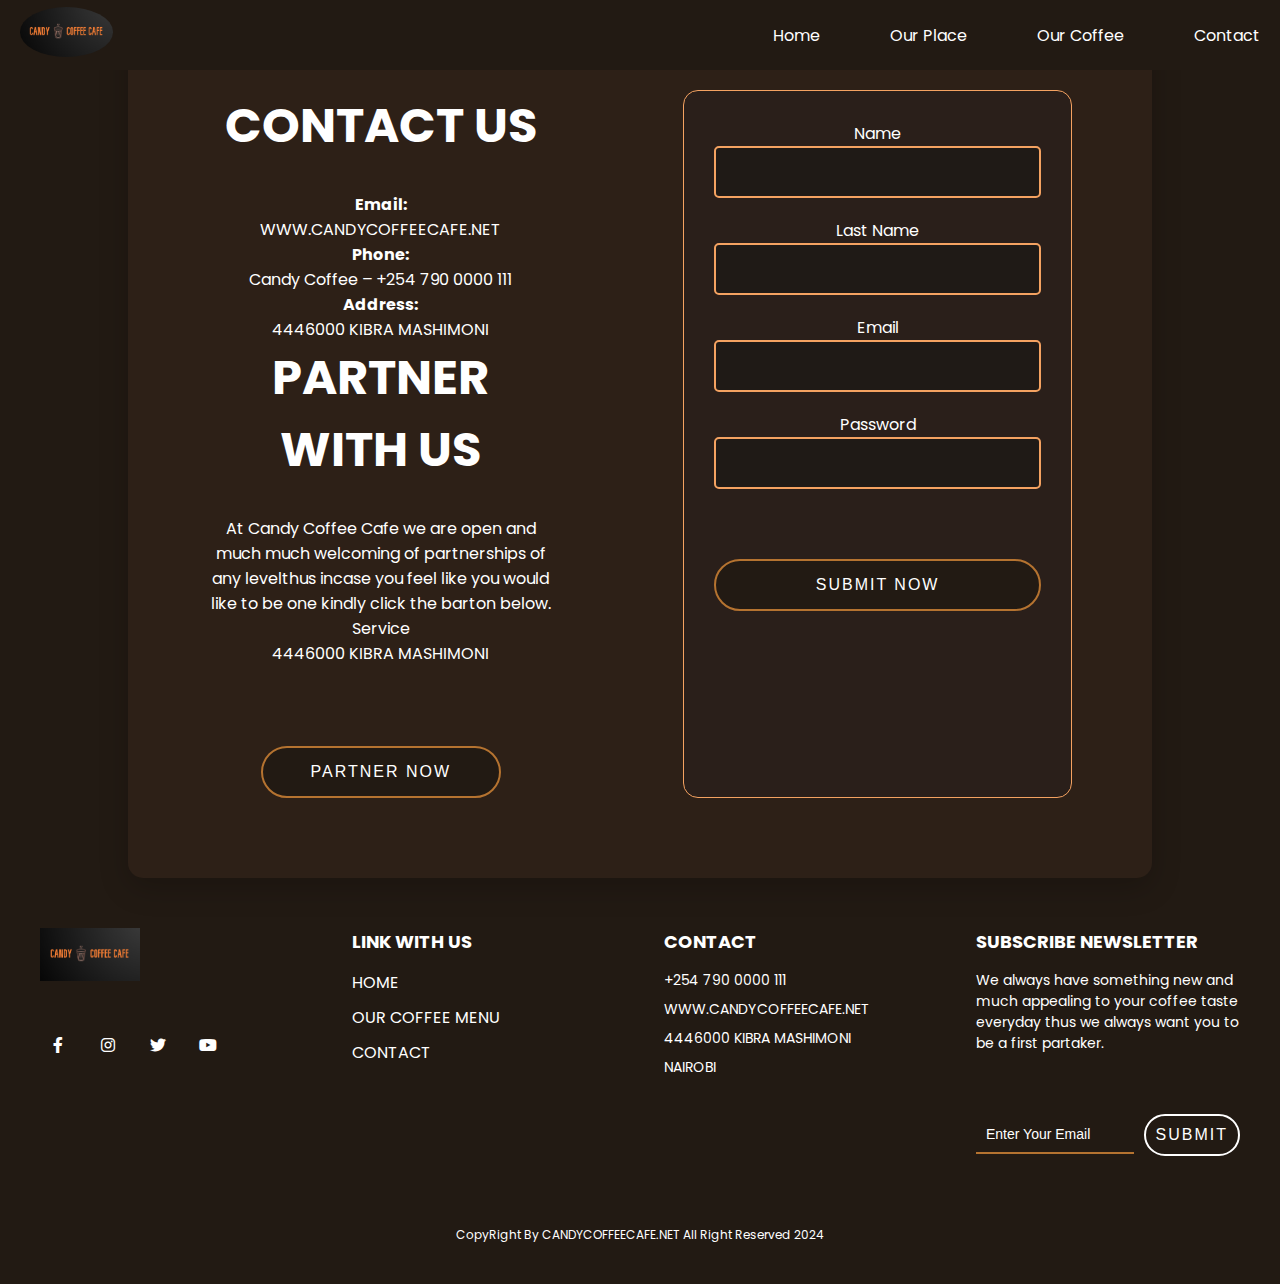
==== commit 506d0184: "Made changes" ====
--- a/contact.html
+++ b/contact.html
@@ -110,8 +110,7 @@
         <h4>LINK WITH US</h4>
         <ul>
           <li><a href="./index.html" target="_blank">HOME</a></li>
-          <li><a href="#">OURCOFFEE</a></li>
-          <li><a href="our-coffee.html" target="_blank">OURPLACE</a></li>
+          <li><a href="our-coffee.html" target="_blank">OUR COFFEE MENU</a></li>
           <li><a href="./contact.html" target="_blank">CONTACT</a></li>
         </ul>
       </div>
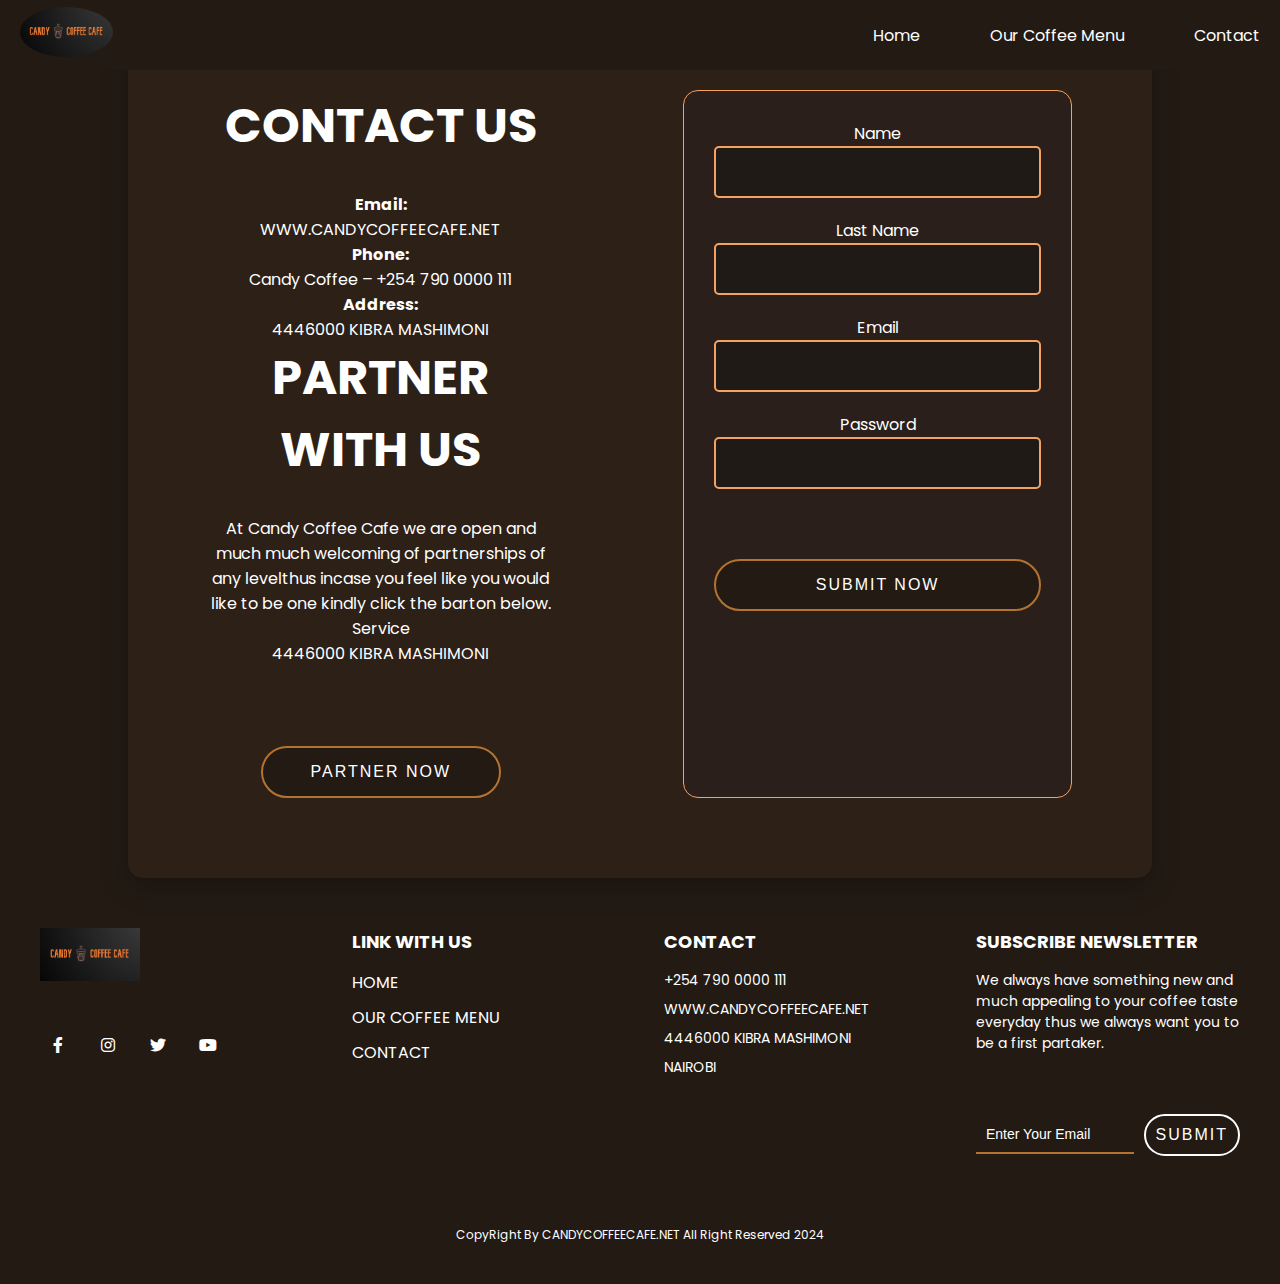
==== commit fb7d4c8f: "changes done" ====
--- a/contact.html
+++ b/contact.html
@@ -27,8 +27,7 @@
 
         <ul class="nav-links">
           <li><a href="index.html" target="_blank">Home</a></li>
-          <li><a href="our-coffee.html" target="_blank">Our Place</a></li>
-          <li><a href="/">Our Coffee</a></li>
+          <li><a href="our-coffee.html" target="_blank">Our Coffee Menu</a></li>
           <li><a href="contact.html" target="_blank">Contact</a></li>
         </ul>
       </nav>
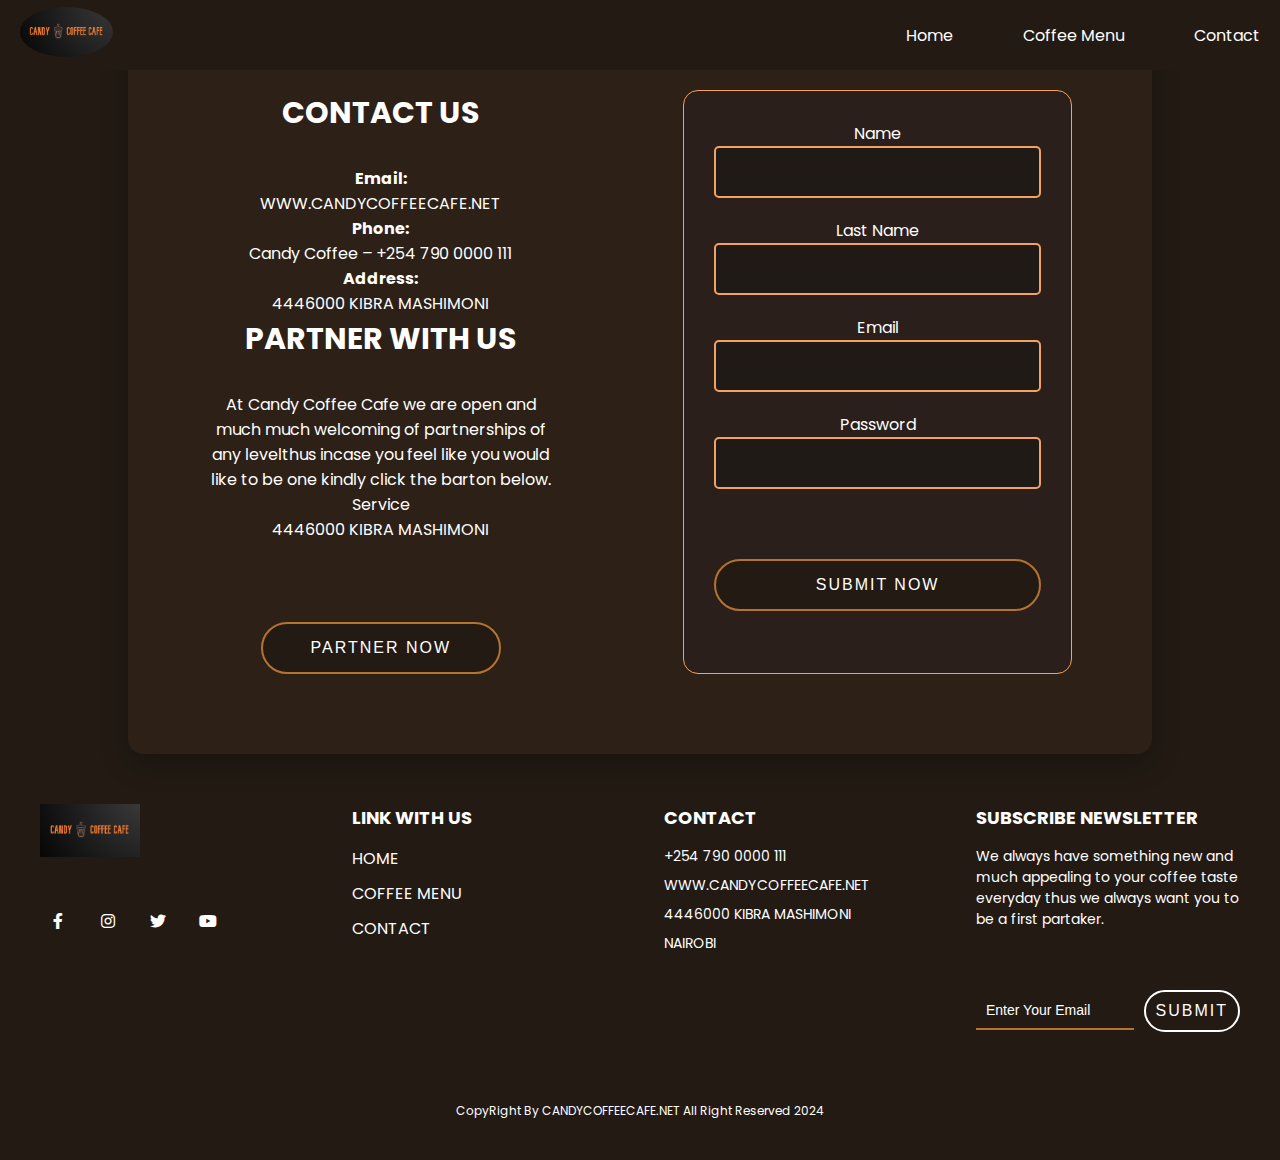
==== commit e8edc7f8: "removed the ourplace and menu and replaced it with our coffee" ====
--- a/contact.html
+++ b/contact.html
@@ -27,7 +27,7 @@
 
         <ul class="nav-links">
           <li><a href="index.html" target="_blank">Home</a></li>
-          <li><a href="our-coffee.html" target="_blank">Our Coffee Menu</a></li>
+          <li><a href="our-coffee.html" target="_blank">Coffee Menu</a></li>
           <li><a href="contact.html" target="_blank">Contact</a></li>
         </ul>
       </nav>
@@ -109,7 +109,7 @@
         <h4>LINK WITH US</h4>
         <ul>
           <li><a href="./index.html" target="_blank">HOME</a></li>
-          <li><a href="our-coffee.html" target="_blank">OUR COFFEE MENU</a></li>
+          <li><a href="our-coffee.html" target="_blank">COFFEE MENU</a></li>
           <li><a href="./contact.html" target="_blank">CONTACT</a></li>
         </ul>
       </div>
--- a/css/style.css
+++ b/css/style.css
@@ -316,7 +316,7 @@
   width: 40%;
 }
 .contact-section .contact-info h2 {
-  font-size: 48px;
+  font-size: 30px;
   font-weight: bold;
   margin-bottom: 30px;
 }
